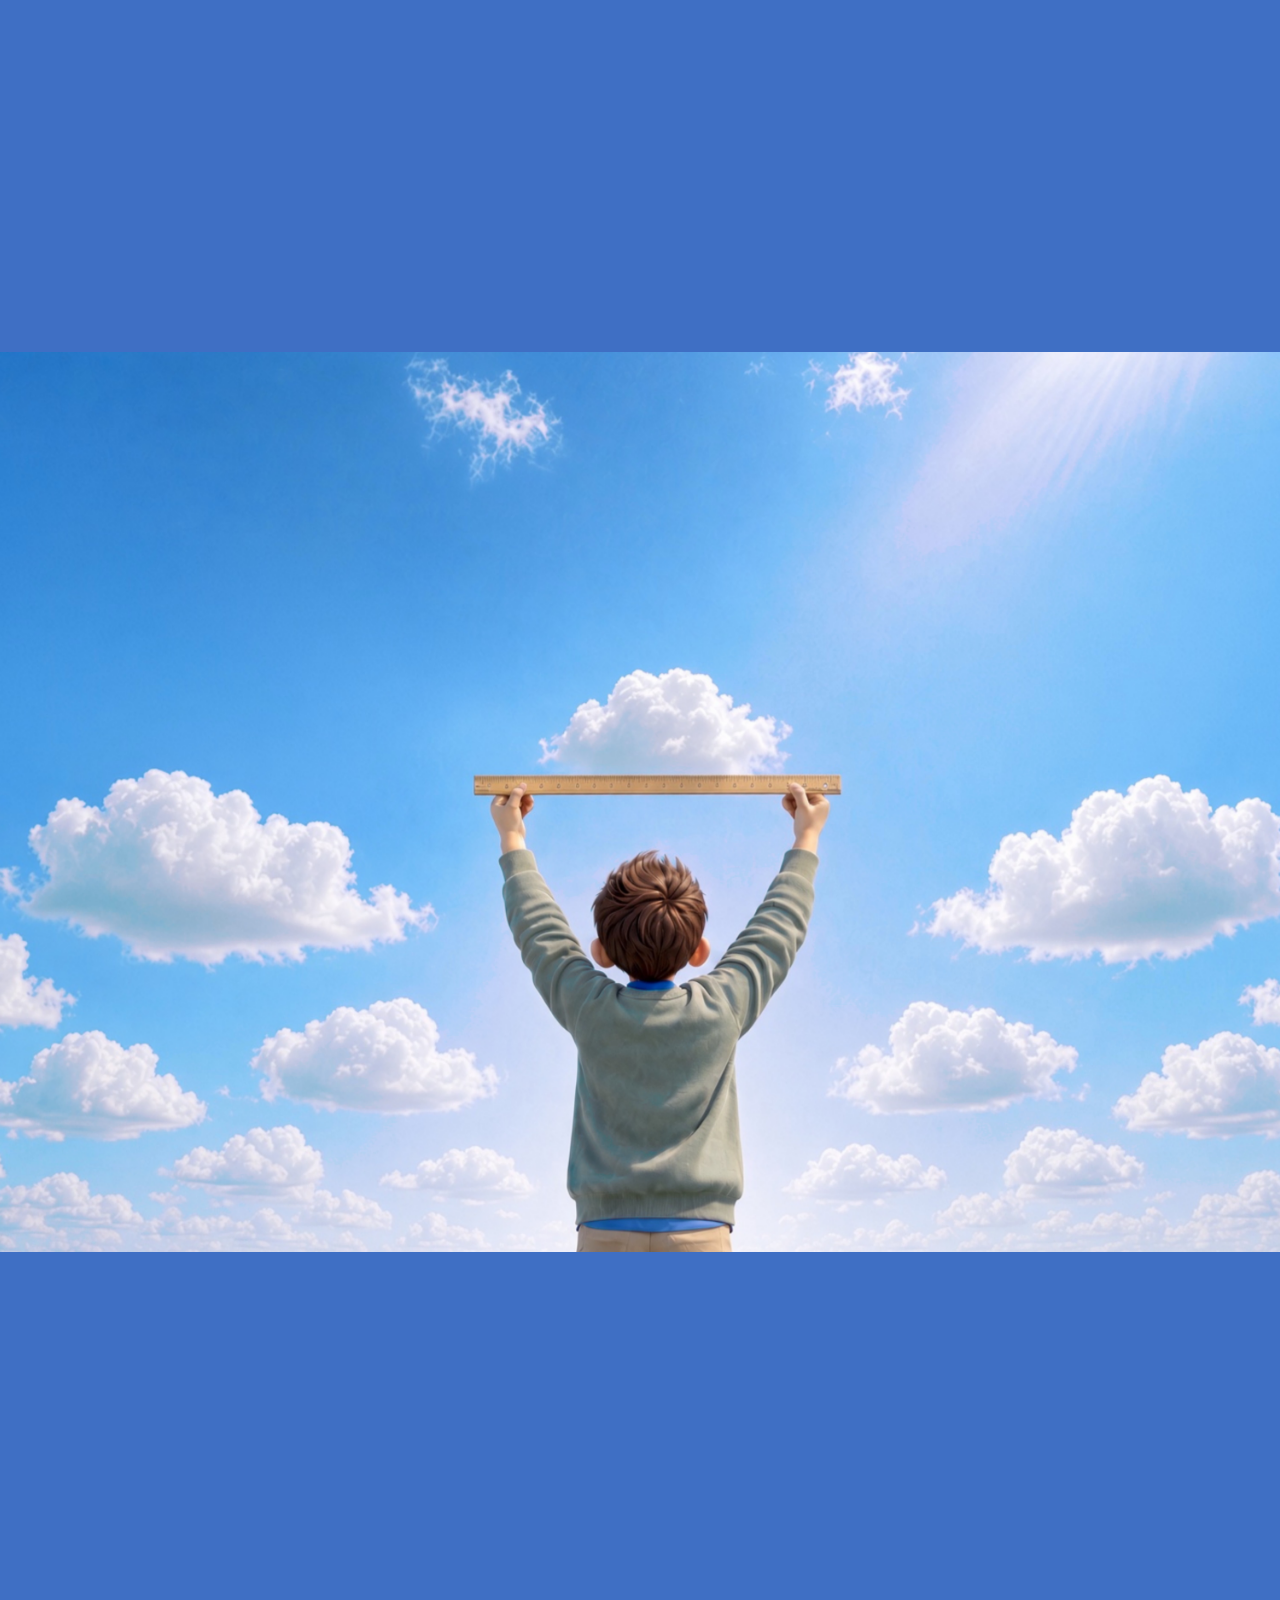
==== index.html @ 2e3a7934 "Update index.html, scrub.js, and styles.css." ====
<!DOCTYPE html>
<html lang="en">
  <head>
    <meta charset="UTF-8" />
    <meta name="viewport" content="width=device-width, initial-scale=1, viewport-fit=cover" />
    <title>Galami Labs</title>
    <link rel="icon" type="image/jpeg" href="/favicon.jpg" />
    <link rel="stylesheet" href="styles.css" />
    <script>
      document.documentElement.classList.add("is-video-loading");
      if (matchMedia("(max-aspect-ratio: 4/5)").matches) {
        document.documentElement.classList.add("is-phone");
      }
      if (/iPhone|iPod/.test(navigator.userAgent)) {
        document.documentElement.classList.add("is-iphone");
      }
    </script>
    <style>
      .home .start-still,
      .home .hero-video,
      .home .end-still {
        transform-origin: center center;
      }

      .home .next {
        width: 3.25rem;
        height: 3.25rem;
        bottom: calc(1.85rem + env(safe-area-inset-bottom));
        background: #fff;
        color: #141414;
        box-shadow: 0 8px 22px rgba(8, 28, 64, 0.18);
        transform: translateX(-50%);
        transition: opacity 0.25s ease, transform 0.28s cubic-bezier(0.22, 1, 0.36, 1);
      }

      @media (max-aspect-ratio: 4/5) {
        .home .next {
          bottom: calc(1.85rem + var(--chrome-bottom, env(safe-area-inset-bottom)));
        }
      }

      .home .next svg {
        position: relative;
        z-index: 2;
        width: 1.45rem;
        height: 1.45rem;
      }

      .home .next svg path {
        stroke-width: 1.8;
      }

      .home .next:hover,
      .home .next:focus-visible {
        transform: translateX(-50%) scale(1.12);
      }

      @media (prefers-reduced-motion: reduce) {
        .home .next {
          transition: none;
        }
      }
    </style>
  </head>
  <body>
    <div class="phone-load">
      <p class="phone-load-mark">Galami Labs</p>
      <div class="phone-load-track"><span class="phone-load-bar"></span></div>
    </div>
    <main class="scrub">
      <div class="pin home">
        <picture>
          <source media="(max-aspect-ratio: 4/5)" srcset="Mobile%20First%20Frame.jpg" />
          <img
            class="start-still"
            src="trial-first.jpg"
            alt="A boy holding a ruler up to the sky"
            fetchpriority="high"
            decoding="sync"
            draggable="false"
          />
        </picture>
        <video
          class="hero-video"
          muted
          playsinline
          webkit-playsinline
          preload="auto"
          disablepictureinpicture
          disableremoteplayback
          data-scrub="scrub-trial.mp4"
          data-phone-scrub="iphone-scrub.mp4"
        ></video>
        <picture>
          <source media="(max-aspect-ratio: 4/5)" srcset="Mobile%20Middle%20Frame%201.0.jpg" />
          <img
            class="end-still"
            src="Final Middle Frame.jpg"
            alt="A boy standing in a meadow, looking at the mountains"
            draggable="false"
            aria-hidden="true"
          />
        </picture>
        <h1 class="wordmark">Galami Labs</h1>
        <button type="button" class="next" aria-label="Scroll to next">
          <svg viewBox="0 0 24 24" aria-hidden="true">
            <path d="M12 5.5v10M7.5 11.5 12 16.5l4.5-5" fill="none" stroke="currentColor" stroke-width="1.8" stroke-linecap="round" stroke-linejoin="round" />
          </svg>
        </button>
        <div class="peaks" hidden>
          <picture>
            <source media="(max-aspect-ratio: 4/5)" srcset="Mobile%20Final%20Slideshow.jpg" />
            <img class="range" src="Long Mountain Range.jpg" alt="Rigi, Pilatus, and the Matterhorn" draggable="false" />
          </picture>
          <img class="peak-close" src="Mountain Peak 3.0.jpg" alt="The boy standing on a snowy summit, with another peak beyond" draggable="false" />
          <div class="range-notes">
            <article class="phase">
              <div class="phase-copy">
                <p class="phase-kicker">Phase 1</p>
                <h2 class="phase-title">Agentic AI</h2>
                <p class="phase-text">Learn to use agents on real workflows</p>
              </div>
            </article>
            <article class="phase">
              <div class="phase-copy">
                <p class="phase-kicker">Phase 2</p>
                <h2 class="phase-title">Build Software</h2>
                <p class="phase-text">Create software people can open and use</p>
              </div>
            </article>
            <article class="phase">
              <div class="phase-copy">
                <p class="phase-kicker">Phase 3</p>
                <h2 class="phase-title">Launch Consultancy</h2>
                <p class="phase-text">Put this to work on company projects</p>
              </div>
            </article>
            <article class="phase">
              <div class="contact-card">
                <div class="contact-intro">
                  <p class="contact-kicker">Thanks for the visit!</p>
                  <h2 class="contact-title">Join the Expedition</h2>
                  <form class="contact-email">
                    <label for="expedition-email">Email</label>
                    <div class="contact-email-row">
                      <span class="contact-email-field">
                        <input id="expedition-email" type="email" name="email" required autocomplete="email" placeholder="Your email" />
                      </span>
                      <button type="submit">
                        <span class="join-face">
                          <span class="join-label">Join</span>
                          <span class="join-spin" aria-hidden="true"></span>
                        </span>
                        <span class="join-done" aria-hidden="true">
                          <svg class="join-check" viewBox="0 0 24 24" aria-hidden="true">
                            <path d="M5 12.5 9.2 17 19 7" fill="none" stroke="currentColor" stroke-width="1.8" stroke-linecap="round" stroke-linejoin="round" />
                          </svg>
                          <span class="join-note"></span>
                        </span>
                      </button>
                    </div>
                    <p class="contact-status" hidden aria-live="polite"></p>
                  </form>
                </div>
              </div>
              <a class="next-peak" href="https://www.guillaumegruyters.com/" target="_blank" rel="noreferrer" aria-label="Want to explore more? guillaumegruyters.com">
                <span class="next-peak-label">
                  <span class="next-peak-copy">
                    <span class="next-peak-name">Want to explore more?</span>
                    <span class="next-peak-meta">click here</span>
                  </span>
                  <span class="next-peak-site">guillaumegruyters.com</span>
                </span>
                <span class="next-peak-line"></span>
              </a>
            </article>
          </div>
        </div>
        <div class="statement">
          <p class="statement-title">3 Peaks. 3 Phases.</p>
          <p class="statement-hint hint-hover">Hover over the mountains to explore the peaks</p>
          <p class="statement-hint hint-tap">Tap a mountain to explore the peaks</p>
        </div>
        <p class="name-adjust" hidden>
          <span>Drag the names.</span>
          <button type="button" class="name-adjust-reset">Reset</button>
          <span class="name-adjust-readout"></span>
        </p>
        <div class="summits" aria-hidden="true">
          <div class="summit-spot">
            <button type="button" class="summit" data-x="0.189" data-y="0.329" data-phone-x="0.163" data-phone-y="0.376" aria-label="Rigi, 1,798 meters"></button>
            <span class="summit-label"><span class="summit-name">Rigi</span><span class="summit-height">1,798 m</span></span>
            <span class="summit-line"></span>
          </div>
          <div class="summit-spot">
            <button type="button" class="summit summit-pilatus" data-x="0.480" data-y="0.273" data-phone-x="0.488" data-phone-y="0.348" aria-label="Pilatus, 2,128 meters"></button>
            <span class="summit-label"><span class="summit-name">Pilatus</span><span class="summit-height">2,128 m</span></span>
            <span class="summit-line"></span>
          </div>
          <div class="summit-spot">
            <button type="button" class="summit" data-x="0.815" data-y="0.222" data-phone-x="0.834" data-phone-y="0.326" aria-label="Matterhorn, 4,478 meters"></button>
            <span class="summit-label"><span class="summit-name">Matterhorn</span><span class="summit-height">4,478 m</span></span>
            <span class="summit-line"></span>
          </div>
        </div>
        <div class="peak-readout" hidden>
          <span class="peak-readout-live"></span>
          <div class="height-lock" aria-hidden="true">
            <span class="height-wheel"><span class="height-reel"></span></span>
            <span class="height-sep">,</span>
            <span class="height-wheel"><span class="height-reel"></span></span>
            <span class="height-wheel"><span class="height-reel"></span></span>
            <span class="height-wheel"><span class="height-reel"></span></span>
            <span class="height-sep"> m</span>
          </div>
          <p class="altitude-label" aria-hidden="true">(Altitude)</p>
        </div>
        <div class="flash" hidden></div>
        <button type="button" class="advance" hidden>Explore the Range</button>
        <button type="button" class="step step-prev" hidden aria-label="Previous mountain">
          <svg viewBox="0 0 24 24" aria-hidden="true">
            <path d="M18.5 12H8.5M12.5 7.5 7.5 12l5 4.5" fill="none" stroke="currentColor" stroke-width="1.8" stroke-linecap="round" stroke-linejoin="round" />
          </svg>
        </button>
        <button type="button" class="replay" hidden aria-label="Replay">
          <svg viewBox="0 0 24 24" aria-hidden="true">
            <path d="M3 12a9 9 0 1 0 9-9 9.75 9.75 0 0 0-6.74 2.74L3 8" fill="none" stroke="currentColor" stroke-width="1.8" stroke-linecap="round" stroke-linejoin="round" />
            <path d="M3 3v5h5" fill="none" stroke="currentColor" stroke-width="1.8" stroke-linecap="round" stroke-linejoin="round" />
          </svg>
        </button>
        <button type="button" class="peak-exit" hidden aria-label="Back to the mountains">
          <svg class="peak-exit-mark" viewBox="0 0 24 24" aria-hidden="true">
            <path d="M6 6l12 12M18 6L6 18" fill="none" stroke="currentColor" stroke-width="1.8" stroke-linecap="round" />
          </svg>
          <svg class="peak-more-mark" viewBox="0 0 24 24" aria-hidden="true">
            <path d="M4.5 7h15M4.5 12h15M4.5 17h15" fill="none" stroke="currentColor" stroke-width="1.8" stroke-linecap="round" />
          </svg>
        </button>
        <div class="more-fog" hidden>
          <nav class="more-links" aria-label="Contact">
            <a href="mailto:guillaume.gruyters@gmail.com">Email</a>
            <a href="https://www.linkedin.com/in/guillaume-gruyters/" target="_blank" rel="noreferrer">LinkedIn</a>
            <a href="https://www.guillaumegruyters.com/" target="_blank" rel="noreferrer">Personal website</a>
          </nav>
          <p class="more-sign">Galami Labs by Guillaume Gruyters.</p>
        </div>
        <nav class="peak-dots" hidden aria-label="Slideshow">
          <button type="button" aria-label="Agentic AI"></button>
          <button type="button" aria-label="Build Software"></button>
          <button type="button" aria-label="Launch Consultancy"></button>
          <button type="button" aria-label="Join the Expedition"></button>
        </nav>
        <button type="button" class="step step-next" hidden aria-label="Next mountain">
          <svg viewBox="0 0 24 24" aria-hidden="true">
            <path d="M5.5 12h10M11.5 7.5 16.5 12l-5 4.5" fill="none" stroke="currentColor" stroke-width="1.8" stroke-linecap="round" stroke-linejoin="round" />
          </svg>
        </button>
      </div>
    </main>
    <script src="summit-shapes.js"></script>
    <script src="scrub.js"></script>
    <script>
      const homePin = document.querySelector(".home");
      const homeLayers = homePin.querySelectorAll(".start-still, .hero-video, .end-still");
      const homeNext = document.querySelector(".next");
      const homeTrack = document.querySelector(".scrub");
      const openingBoy = 0.5159;
      const openingScale = 1 / (1 - 2 * Math.abs(openingBoy - 0.5));

      const phoneLayout = () => matchMedia("(max-aspect-ratio: 4/5)").matches;

      const placeOpening = () => {
        if (phoneLayout()) {
          homeLayers.forEach((layer) => {
            layer.style.transform = "";
          });
          return;
        }
        const max = Math.max(0, homeTrack.offsetHeight - window.innerHeight);
        const progress = max ? Math.min(1, Math.max(0, window.scrollY / max)) : 0;
        const hold = 1 - progress;
        const scale = 1 + (openingScale - 1) * hold;
        const shift = -(openingBoy - 0.5) * homePin.clientWidth * scale * hold;
        const transform = `translate3d(${shift}px, 0, 0) scale(${scale})`;
        homeLayers.forEach((layer) => {
          layer.style.transform = transform;
        });
        if (homeNext) homeNext.style.left = `${homePin.clientWidth / 2}px`;
      };

      const placeOpeningAfter = () => requestAnimationFrame(placeOpening);
      window.addEventListener("scroll", placeOpeningAfter, { passive: true });
      window.addEventListener("resize", placeOpeningAfter);
      window.addEventListener("load", placeOpeningAfter);
      const homeEnd = homePin.querySelector(".end-still");
      if (homeEnd) homeEnd.addEventListener("load", placeOpeningAfter);
      placeOpeningAfter();

      const emailForm = document.querySelector(".contact-email");
      if (emailForm) {
        const signupUrl = "https://xjyofufpgpbindobcchd.supabase.co/functions/v1/join-expedition";
        const signupKey = "sb_publishable_6xSDdeOqDHnWbmpThVLh0A_BdlEo-0v";
        emailForm.addEventListener("submit", async (event) => {
          event.preventDefault();
          if (emailForm.classList.contains("is-joined") || emailForm.classList.contains("is-sending")) return;
          const email = String(new FormData(emailForm).get("email") || "").trim();
          const status = emailForm.querySelector(".contact-status");
          const button = emailForm.querySelector("button");
          const note = emailForm.querySelector(".join-note");
          const done = emailForm.querySelector(".join-done");
          if (!email) return;
          emailForm.classList.remove("is-error");
          emailForm.classList.add("is-sending");
          emailForm.setAttribute("aria-busy", "true");
          if (button) button.disabled = true;
          try {
            const response = await fetch(signupUrl, {
              method: "POST",
              headers: {
                apikey: signupKey,
                "Content-Type": "application/json",
              },
              body: JSON.stringify({
                email,
                timezone: Intl.DateTimeFormat().resolvedOptions().timeZone,
                locale: navigator.language,
              }),
            });
            const payload = await response.json().catch(() => ({}));
            if (!response.ok) throw new Error("save");
            const message = payload.already ? "Already on the list." : "You're on the list.";
            if (note) note.textContent = message;
            if (done) done.setAttribute("aria-hidden", "false");
            if (status) {
              status.hidden = false;
              status.textContent = message;
            }
            emailForm.classList.remove("is-sending");
            emailForm.classList.add("is-joined");
          } catch {
            emailForm.classList.remove("is-sending");
            emailForm.classList.add("is-error");
            if (status) {
              status.hidden = false;
              status.textContent = "That didn't save. Try again.";
            }
            if (button) button.disabled = false;
            setTimeout(() => emailForm.classList.remove("is-error"), 460);
          } finally {
            emailForm.removeAttribute("aria-busy");
          }
        });
      }
    </script>
  </body>
</html>
---- styles.css ----
:root {
  --sky: #3f6fc4;
}

* {
  box-sizing: border-box;
}

html,
body {
  margin: 0;
  background: var(--sky);
  color-scheme: light;
  overscroll-behavior: none;
}

.safe-area-probe {
  position: fixed;
  top: 0;
  left: 0;
  width: 0;
  height: 0;
  visibility: hidden;
  pointer-events: none;
  padding:
    env(safe-area-inset-top, 0px)
    env(safe-area-inset-right, 0px)
    env(safe-area-inset-bottom, 0px)
    env(safe-area-inset-left, 0px);
}

.scrub {
  height: 250vh;
}

.pin {
  position: sticky;
  top: 0;
  height: 100dvh;
  width: 100%;
  overflow: hidden;
  background: var(--sky);
}

.pin img,
.pin video {
  position: absolute;
  inset: 0;
  display: block;
  width: 100%;
  height: 100%;
  object-fit: cover;
  object-position: center center;
  user-select: none;
  -webkit-user-drag: none;
  pointer-events: none;
}

.pin video {
  z-index: 2;
}

.start-still {
  z-index: 3;
}

html.is-video-loading .start-still {
  filter: blur(var(--load-blur, 18px));
  transform: scale(1.05);
  transition: filter 0.4s linear;
}

html.is-video-loading .pin.is-away .start-still {
  visibility: visible;
}

.phone-load {
  display: none;
}

.pin.is-away .start-still,
.pin.is-away img:not(.end-still):not(.peak):not(.range):not(.peak-close) {
  visibility: hidden;
}

.end-still {
  z-index: 4;
  opacity: 0;
  visibility: hidden;
  transition: opacity 0.45s ease;
}

.pin.is-end .end-still {
  opacity: 1;
  visibility: visible;
}

.statement {
  position: absolute;
  z-index: 5;
  top: 6.5vh;
  left: 0;
  right: 0;
  margin: 0;
  text-align: center;
  color: #fff;
  pointer-events: none;
  opacity: 0;
  visibility: hidden;
  transition: opacity 0.45s ease;
}

.pin.is-end:not(.is-peaks) .statement {
  opacity: 1;
  visibility: visible;
}

.statement-title,
.statement-hint {
  margin: 0;
  font-family: system-ui, sans-serif;
}

.statement-title {
  font-weight: 500;
  font-size: clamp(2.8rem, 6.6vw, 5.75rem);
  line-height: 0.95;
  letter-spacing: -0.045em;
}

.statement-hint {
  margin-top: 0.85rem;
  font-weight: 400;
  font-size: 0.95rem;
  line-height: 1.3;
  letter-spacing: 0.01em;
  color: rgba(255, 255, 255, 0.82);
  transition: opacity 0.2s ease;
}

.hint-tap {
  display: none;
}

.pin:has(.summit-pilatus:hover) .statement-hint,
.pin:has(.summit-pilatus:focus-visible) .statement-hint {
  opacity: 0;
}

.summits {
  position: absolute;
  inset: 0;
  z-index: 5;
  opacity: 0;
  visibility: hidden;
  pointer-events: none;
  transition: opacity 0.45s ease;
}

.pin.is-end:not(.is-peaks) .summits {
  opacity: 1;
  visibility: visible;
}

.summit {
  position: absolute;
  width: 18vw;
  min-width: 10rem;
  height: 34vh;
  margin: 0;
  padding: 0;
  border: 0;
  background: none;
  transform: translate(-50%, -0.6rem);
  pointer-events: auto;
  cursor: default;
}

.summit-line {
  position: absolute;
  left: 50%;
  top: 0.6rem;
  width: 1px;
  height: 0;
  background: rgba(255, 255, 255, 0.92);
  transform: translate(-50%, -100%);
  transition: height 0.35s ease;
}

.summit-label {
  position: absolute;
  left: 50%;
  top: 0.6rem;
  transform: translate(-50%, calc(-100% - 2.75rem));
  opacity: 0;
  text-align: center;
  white-space: nowrap;
  transition: opacity 0.3s ease;
}

.summit-name,
.summit-height {
  display: block;
  color: #fff;
  text-shadow: 0 1px 8px rgba(8, 28, 64, 0.4);
}

.summit-name {
  font: 500 0.95rem/1.15 system-ui, sans-serif;
}

.summit-height {
  margin-top: 0.15rem;
  font: 400 0.78rem/1 system-ui, sans-serif;
}

.summit-spot {
  position: absolute;
  width: 18vw;
  min-width: 10rem;
  height: 34vh;
  transform: translate(-50%, -0.6rem);
  pointer-events: none;
}

.summit-spot .summit {
  position: absolute;
  inset: 0;
  width: 100%;
  height: 100%;
  min-width: 0;
  transform: none;
  background: transparent;
}

.summit-spot .summit-line,
.summit-spot .summit-label {
  left: var(--apex-x, 50%);
  top: var(--apex-y, 0.6rem);
  pointer-events: none;
}

.summit-spot:hover .summit-line,
.summit-spot:focus-within .summit-line,
.summit:hover .summit-line,
.summit:focus-visible .summit-line {
  height: 2.45rem;
}

@media (min-aspect-ratio: 4/5) {
  .summit-spot:has(.summit-pilatus):hover .summit-line,
  .summit-spot:has(.summit-pilatus):focus-within .summit-line {
    height: var(--stick, 2.45rem);
  }

  .summit-spot:has(.summit-pilatus) .summit-label {
    transform: translate(-50%, calc(-100% - var(--stick, 2.45rem) - 0.3rem));
  }
}

.summit-spot:hover .summit-label,
.summit-spot:focus-within .summit-label,
.summit:hover .summit-label,
.summit:focus-visible .summit-label {
  opacity: 1;
}

.wordmark {
  position: absolute;
  z-index: 3;
  top: calc(14vh + 0.475 * clamp(4.2rem, 10.5vw, 9.5rem));
  left: 0;
  right: 0;
  margin: 0;
  color: #fff;
  text-align: center;
  font-family: system-ui, sans-serif;
  font-weight: 500;
  font-size: clamp(4.6rem, 11.4vw, 10.3rem);
  line-height: 0.95;
  white-space: nowrap;
  letter-spacing: -0.045em;
  text-shadow: none;
  pointer-events: none;
  transform: translateY(-50%);
  transition: opacity 0.25s ease;
}

.pin.is-away .wordmark,
.pin.is-end .wordmark {
  opacity: 0;
  visibility: hidden;
}

.next,
.advance {
  position: absolute;
  z-index: 3;
  left: 50%;
  bottom: calc(1.25rem + env(safe-area-inset-bottom));
  transform: translateX(-50%);
  display: inline-flex;
  align-items: center;
  gap: 0.35rem;
  margin: 0;
  padding: 0.7rem 1rem 0.7rem 1.15rem;
  border: 0;
  border-radius: 999px;
  background: #fff;
  color: #141414;
  font: 500 0.95rem/1 system-ui, sans-serif;
  letter-spacing: 0.01em;
  white-space: nowrap;
  cursor: pointer;
  transition: opacity 0.25s ease;
}

.next {
  width: 4.75rem;
  height: 4.75rem;
  padding: 0;
  justify-content: center;
  background: #fff;
  color: #141414;
}

.next svg {
  position: relative;
  z-index: 2;
  width: 2.15rem;
  height: 2.15rem;
  animation: bob 1.4s ease-in-out infinite;
}

.advance {
  bottom: calc(2.65rem + env(safe-area-inset-bottom));
  padding: 0.9rem 1.45rem;
  background: #fff;
  color: #141414;
  font-size: 1.12rem;
  transition: opacity 0.25s ease, transform 0.28s cubic-bezier(0.22, 1, 0.36, 1);
}

.advance:hover,
.advance:focus-visible {
  transform: translateX(-50%) scale(1.08);
}

.pin.is-away .next,
.pin.is-end .next {
  opacity: 0;
  pointer-events: none;
}

.pin.is-peaks {
  position: fixed;
  inset: 0;
  z-index: 5;
  touch-action: none;
}

@property --peak {
  syntax: "<number>";
  inherits: true;
  initial-value: 0;
}

.peaks {
  --peak: 0;
  --peak-shift: 0;
  --frame: max(100cqi, calc(100cqb * 16 / 9));
  position: absolute;
  inset: 0;
  z-index: 6;
  overflow: hidden;
  visibility: hidden;
  container-type: size;
}

.pin.is-peaks .peaks {
  visibility: visible;
}

.screen-bleed {
  display: none;
}

.pin .peaks .range,
.pin .peaks .peak-close,
.pin .peaks .range-notes {
  position: absolute;
  inset: auto;
  top: 50%;
  left: 0;
  height: calc(var(--frame) * 9 / 16);
  transform: translate3d(calc((100cqi - var(--frame)) / 2 - var(--peak) * var(--frame)), -50%, 0);
  backface-visibility: hidden;
  will-change: transform;
}

.pin .peaks .peak-close {
  transform: translate3d(calc((100cqi - var(--frame)) / 2 - (var(--peak) + var(--peak-shift)) * var(--frame)), -50%, 0);
}

.pin .peaks .range {
  width: calc(var(--frame) * 3);
  max-width: none;
  object-fit: fill;
}

.pin .peaks .peak-close {
  left: calc(var(--frame) * 3);
  width: var(--frame);
  object-fit: cover;
}

.pin .peaks .range-notes {
  width: calc(var(--frame) * 4);
}

.range-notes {
  pointer-events: none;
  z-index: 1;
}

.phase {
  position: absolute;
  top: 0;
  height: 100%;
  width: calc(100% / 4);
}

.phase:nth-child(2) {
  left: calc(100% / 4);
}

.phase:nth-child(3) {
  left: calc(200% / 4);
}

.phase:nth-child(4) {
  left: calc(300% / 4);
}

.contact-card {
  position: absolute;
  top: 25.5%;
  left: calc((var(--frame) - 100cqi) / 2 + 12cqi);
  height: auto;
  display: flex;
  flex-direction: column;
  justify-content: flex-start;
  width: max-content;
  color: #fff;
  text-align: left;
  pointer-events: none;
  text-shadow: 0 1px 10px rgba(8, 28, 64, 0.28);
}

.next-peak {
  position: absolute;
  z-index: 2;
  left: 26.05%;
  top: 81.31%;
  width: 1.4rem;
  height: 1.4rem;
  color: #fff;
  text-decoration: none;
  text-shadow: 0 1px 8px rgba(8, 28, 64, 0.45);
  transform: translate(-50%, -50%);
  pointer-events: auto;
}

.next-peak-line {
  position: absolute;
  left: 50%;
  bottom: 50%;
  width: 1px;
  height: 3.15rem;
  background: rgba(255, 255, 255, 0.92);
  transform: translateX(-50%);
}

.next-peak-label {
  position: absolute;
  left: 50%;
  bottom: calc(50% + 3.7rem);
  display: grid;
  justify-items: center;
  align-items: center;
  transform: translateX(-50%);
  text-align: center;
  white-space: nowrap;
}

.next-peak-copy,
.next-peak-site {
  grid-area: 1 / 1;
}

.next-peak-name {
  display: block;
  font: 500 0.95rem/1.15 system-ui, sans-serif;
}

.next-peak-meta {
  display: block;
  margin-top: 0.28rem;
  font: 400 0.78rem/1 system-ui, sans-serif;
  color: rgba(255, 255, 255, 0.9);
}

.next-peak-copy {
  transition: opacity 0.2s ease;
}

.next-peak-site {
  padding: 0.62rem 0.95rem;
  border: 1px solid rgba(255, 255, 255, 0.72);
  border-radius: 999px;
  background: rgba(255, 255, 255, 0.12);
  color: #fff;
  font: 400 0.95rem/1 system-ui, sans-serif;
  text-shadow: none;
  opacity: 0;
  transition: opacity 0.2s ease, transform 0.28s cubic-bezier(0.22, 1, 0.36, 1);
}

.next-peak:hover .next-peak-copy,
.next-peak:focus-visible .next-peak-copy {
  opacity: 0;
}

.next-peak:hover .next-peak-site,
.next-peak:focus-visible .next-peak-site {
  opacity: 1;
  transform: translateY(-0.42rem);
}

.contact-intro {
  display: flex;
  flex-direction: column;
  align-items: stretch;
  width: max-content;
}

.contact-close {
  margin-top: 3.68rem;
}

.contact-kicker,
.contact-title,
.contact-email,
.contact-more,
.contact-sign,
.contact-touch {
  margin: 0;
  font-family: system-ui, sans-serif;
}

.contact-kicker {
  font-weight: 500;
  font-size: 0.95rem;
  letter-spacing: 0.01em;
  color: rgba(255, 255, 255, 0.9);
}

.contact-title {
  margin-top: 1.15rem;
  font-weight: 500;
  font-size: clamp(2.2rem, 4.6vw, 3.6rem);
  line-height: 0.95;
  letter-spacing: -0.04em;
  white-space: nowrap;
}

.contact-email {
  width: 100%;
  margin-top: 2.15rem;
  pointer-events: auto;
}

.contact-email label {
  position: absolute;
  width: 1px;
  height: 1px;
  overflow: hidden;
  clip: rect(0 0 0 0);
}

.contact-email-row {
  display: flex;
  gap: 0.5rem;
  width: 100%;
  transition: gap 0.6s cubic-bezier(0.22, 1, 0.36, 1);
}

@property --turn {
  syntax: "<angle>";
  initial-value: 0deg;
  inherits: false;
}

.contact-email-field {
  position: relative;
  flex: 1 1 16rem;
  width: auto;
  min-width: 0;
  max-width: 36rem;
  border-radius: 999px;
  background: rgba(255, 255, 255, 0.12);
  transition:
    flex-basis 0.62s cubic-bezier(0.22, 1, 0.36, 1),
    max-width 0.62s cubic-bezier(0.22, 1, 0.36, 1),
    max-height 0.62s cubic-bezier(0.22, 1, 0.36, 1),
    opacity 0.4s ease;
}

.contact-email-field::before {
  content: "";
  position: absolute;
  z-index: 1;
  inset: 0;
  border-radius: inherit;
  padding: 1.5px;
  background: conic-gradient(from var(--turn), rgba(255, 255, 255, 0.28), #fff 8%, rgba(255, 255, 255, 0.28) 20%);
  pointer-events: none;
  animation: email-sweep 3.8s linear infinite;
  -webkit-mask:
    linear-gradient(#fff 0 0) content-box,
    linear-gradient(#fff 0 0);
  -webkit-mask-composite: xor;
  mask:
    linear-gradient(#fff 0 0) content-box,
    linear-gradient(#fff 0 0);
  mask-composite: exclude;
}

@keyframes email-sweep {
  to {
    --turn: 360deg;
  }
}

.contact-email input {
  width: 100%;
  padding: 0.72rem 0.85rem;
  border: 0;
  border-radius: 999px;
  background: transparent;
  color: #fff;
  font: 400 0.95rem/1 system-ui, sans-serif;
  text-shadow: none;
}

.contact-email input::placeholder {
  color: rgba(255, 255, 255, 0.62);
}

.contact-email button {
  position: relative;
  display: grid;
  flex: 0 0 auto;
  place-items: center;
  min-width: 4.7rem;
  padding: 0.72rem 1.05rem;
  overflow: hidden;
  border: 0;
  border-radius: 999px;
  background: #fff;
  color: #141414;
  font: 500 0.95rem/1 system-ui, sans-serif;
  text-shadow: none;
  cursor: pointer;
  transition:
    transform 0.28s cubic-bezier(0.22, 1, 0.36, 1),
    flex-grow 0.62s cubic-bezier(0.22, 1, 0.36, 1),
    box-shadow 0.62s ease;
}

.join-face,
.join-done {
  display: flex;
  align-items: center;
  justify-content: center;
  gap: 0.42rem;
  transition: opacity 0.35s ease, transform 0.45s cubic-bezier(0.22, 1, 0.36, 1);
}

.join-face {
  position: relative;
  display: grid;
  place-items: center;
}

.join-label,
.join-spin {
  grid-area: 1 / 1;
}

.join-label {
  transition: opacity 0.2s ease;
}

.join-spin {
  width: 0.95rem;
  height: 0.95rem;
  border: 1.5px solid transparent;
  border-top-color: #141414;
  border-right-color: rgba(20, 20, 20, 0.28);
  border-radius: 50%;
  opacity: 0;
}

.join-done {
  position: absolute;
  inset: 0;
  opacity: 0;
  transform: translateY(0.35rem);
  white-space: nowrap;
}

.join-check {
  width: 1.05rem;
  height: 1.05rem;
  flex: none;
}

.join-check path {
  stroke-dasharray: 28;
  stroke-dashoffset: 28;
}

.contact-email button:hover:not(:disabled),
.contact-email button:focus-visible:not(:disabled) {
  transform: translateY(-0.38rem) scale(1.05);
}

.contact-email button:disabled {
  cursor: progress;
  transform: none;
}

.contact-email.is-sending .join-label {
  opacity: 0;
}

.contact-email.is-sending .join-spin {
  opacity: 1;
  animation: join-spin 0.7s linear infinite;
}

.contact-email.is-joined .contact-email-row {
  gap: 0;
}

.contact-email.is-joined .contact-email-field {
  flex-basis: 0;
  max-width: 0;
  min-width: 0;
  min-height: 0;
  opacity: 0;
  overflow: hidden;
  pointer-events: none;
}

.contact-email.is-joined button {
  flex-grow: 1;
  animation: join-settle 0.7s cubic-bezier(0.22, 1, 0.36, 1);
}

.contact-email.is-joined .join-face {
  opacity: 0;
  transform: translateY(-0.28rem);
}

.contact-email.is-joined .join-done {
  opacity: 1;
  transform: none;
  transition-delay: 0.16s;
}

.contact-email.is-joined .join-check path {
  animation: join-draw 0.45s 0.28s ease forwards;
}

.contact-email.is-joined .contact-status {
  position: absolute;
  width: 1px;
  height: 1px;
  overflow: hidden;
  clip: rect(0 0 0 0);
}

.contact-email.is-error .contact-email-row {
  animation: join-shake 0.42s ease;
}

@keyframes join-spin {
  to {
    transform: rotate(360deg);
  }
}

@keyframes join-draw {
  to {
    stroke-dashoffset: 0;
  }
}

@keyframes join-settle {
  40% {
    box-shadow: 0 0 0 7px rgba(255, 255, 255, 0.16);
  }
}

@keyframes join-shake {
  20% { transform: translateX(-0.28rem); }
  40% { transform: translateX(0.28rem); }
  60% { transform: translateX(-0.14rem); }
  80% { transform: translateX(0.14rem); }
}

.contact-more {
  margin-top: 2.35rem;
  font-weight: 500;
  font-size: 1.05rem;
  color: rgba(255, 255, 255, 0.92);
}

.contact-site {
  display: block;
  width: 100%;
  margin-top: 1.15rem;
  padding: 0.85rem 1rem;
  border-radius: 999px;
  background: #fff;
  color: #141414;
  font: 500 1rem/1 system-ui, sans-serif;
  text-align: center;
  text-decoration: none;
  text-shadow: none;
  transition: transform 0.28s cubic-bezier(0.22, 1, 0.36, 1);
}

.contact-site:hover,
.contact-site:focus-visible {
  transform: scale(1.04);
}

.contact-sign {
  font-weight: 500;
  font-size: 0.98rem;
}

.contact-touch {
  display: flex;
  gap: 0.45rem;
  margin-top: 0.45rem;
  font-weight: 500;
  font-size: 1rem;
  pointer-events: auto;
}

.contact-touch a {
  color: #fff;
  text-decoration: underline;
  text-decoration-thickness: 1.5px;
  text-underline-offset: 0.22rem;
}

.contact-touch a:hover,
.contact-touch a:focus-visible {
  text-decoration-thickness: 2px;
}

.contact-status {
  margin: 0.7rem 0 0;
  font: 400 0.85rem/1.3 system-ui, sans-serif;
  color: rgba(255, 255, 255, 0.82);
}

.phase:nth-child(1) {
  --peak-frac: 0.665;
}

.phase:nth-child(2) {
  --peak-frac: 0.416;
}

.phase:nth-child(3) {
  --peak-frac: 0.335;
}

.phase-copy {
  position: absolute;
  top: calc(var(--peak-frac) * 50% + 25% - 25cqb);
  left: 8%;
  right: 8%;
  margin: 0;
  color: #fff;
  text-align: center;
  text-shadow: 0 1px 10px rgba(8, 28, 64, 0.35);
  transform: translateY(-50%);
}

.phase-kicker,
.phase-title,
.phase-text {
  margin: 0;
  font-family: system-ui, sans-serif;
}

.phase-kicker {
  font-weight: 500;
  font-size: clamp(1.05rem, 2vw, 1.5rem);
  letter-spacing: 0.04em;
  color: rgba(255, 255, 255, 0.82);
}

.phase-title {
  margin-top: 0.45rem;
  font-weight: 500;
  font-size: clamp(3.4rem, 7.2vw, 6rem);
  line-height: 0.95;
  letter-spacing: -0.045em;
}

.phase-text {
  margin-top: 0.85rem;
  font-weight: 400;
  font-size: clamp(1.2rem, 2.1vw, 1.6rem);
  line-height: 1.35;
  color: rgba(255, 255, 255, 0.9);
}

.peak-readout {
  position: absolute;
  z-index: 7;
  top: calc(1.05rem + var(--chrome-top, env(safe-area-inset-top, 0px)));
  left: calc(1.05rem + (2.75rem - 1.45rem) / 2 + 1.45rem * 6 / 24 + env(safe-area-inset-left));
  display: flex;
  align-items: center;
  height: 2.75rem;
  color: #fff;
  text-align: left;
  cursor: default;
  text-shadow: 0 1px 12px rgba(8, 28, 64, 0.55);
}

.peak-readout::before {
  content: "";
  position: absolute;
  inset: -0.85rem -1.5rem -1.7rem -0.85rem;
}

.altitude-label {
  position: absolute;
  top: calc(50% + 0.62rem);
  left: 0;
  margin: 0;
  font: 500 1.05rem/1 system-ui, sans-serif;
  letter-spacing: 0.01em;
  white-space: nowrap;
  opacity: 0;
  transform: translateY(-0.15rem);
  transition: opacity 0.2s ease, transform 0.2s ease;
}

.peak-readout:hover .altitude-label,
.peak-readout:focus-within .altitude-label {
  opacity: 1;
  transform: none;
}

.peak-readout-live {
  position: absolute;
  width: 1px;
  height: 1px;
  overflow: hidden;
  clip: rect(0 0 0 0);
}

.peak-readout .height-lock {
  font: 500 1.05rem/1 system-ui, sans-serif;
}

.height-read {
  position: absolute;
  width: 1px;
  height: 1px;
  overflow: hidden;
  clip: rect(0 0 0 0);
}

.height-lock {
  display: inline-flex;
  align-items: flex-start;
  height: 1em;
  overflow: hidden;
  font-variant-numeric: tabular-nums;
}

.height-wheel {
  height: 1em;
  overflow: hidden;
}

.height-reel {
  display: flex;
  flex-direction: column;
}

.height-reel span,
.height-sep {
  display: block;
  height: 1em;
  line-height: 1em;
}

.advance,
.step {
  z-index: 7;
}

.flash {
  position: absolute;
  inset: 0;
  z-index: 8;
  background: #fff;
  opacity: 0;
  pointer-events: none;
}

.flash.is-on {
  animation: flash 0.18s ease-out forwards;
}

@keyframes flash {
  0% { opacity: 0; }
  35% { opacity: 0.32; }
  100% { opacity: 0; }
}

.step {
  position: absolute;
  top: 50%;
  display: grid;
  place-items: center;
  width: 3.1rem;
  height: 3.1rem;
  padding: 0;
  border: 0;
  border-radius: 999px;
  background: #fff;
  color: #141414;
  box-shadow: 0 8px 22px rgba(8, 28, 64, 0.18);
  cursor: pointer;
  transform: translateY(-50%);
  transition: transform 0.28s cubic-bezier(0.22, 1, 0.36, 1);
}

.step:hover,
.step:focus-visible {
  transform: translateY(-50%) scale(1.08);
}

.peak-exit,
.replay {
  position: absolute;
  z-index: 9;
  top: calc(1.05rem + var(--chrome-top, env(safe-area-inset-top, 0px)));
  right: calc(1.05rem + env(safe-area-inset-right, 0px));
  display: grid;
  place-items: center;
  width: 2.75rem;
  height: 2.75rem;
  padding: 0;
  border: 0;
  border-radius: 0;
  background: none;
  color: #fff;
  cursor: pointer;
  transition: transform 0.28s cubic-bezier(0.22, 1, 0.36, 1);
}

.peak-exit:hover,
.peak-exit:focus-visible,
.replay:hover,
.replay:focus-visible {
  transform: scale(1.12);
}

.peak-exit svg,
.replay svg {
  width: 1.45rem;
  height: 1.45rem;
}

.replay {
  filter: drop-shadow(0 1px 5px rgba(8, 28, 64, 0.55));
}

@keyframes replay-hint {
  0%,
  100% { transform: scale(1); }
  40% { transform: scale(1.34); }
}

.replay.is-hint {
  background: rgba(255, 255, 255, 0.22);
  border-radius: 999px;
  animation: replay-hint 0.72s cubic-bezier(0.22, 1, 0.36, 1) 3;
  filter: drop-shadow(0 0 10px rgba(255, 255, 255, 0.95)) drop-shadow(0 1px 5px rgba(8, 28, 64, 0.55));
}

.peak-exit .peak-more-mark {
  display: none;
}

.peak-exit.is-more .peak-exit-mark {
  display: none;
}

.peak-exit.is-more .peak-more-mark {
  display: block;
}

.peak-exit.is-more.is-open .peak-exit-mark {
  display: block;
}

.peak-exit.is-more.is-open .peak-more-mark {
  display: none;
}

.more-fog {
  position: absolute;
  inset: 0;
  z-index: 8;
  display: grid;
  place-items: center;
  background: rgba(18, 32, 58, 0.42);
  color: #fff;
  backdrop-filter: blur(18px) saturate(1.15);
  -webkit-backdrop-filter: blur(18px) saturate(1.15);
  animation: more-fog-in 0.28s ease;
}

.more-fog[hidden] {
  display: none;
}

@keyframes more-fog-in {
  from { opacity: 0; }
  to { opacity: 1; }
}

.more-links {
  display: flex;
  flex-direction: column;
  align-items: center;
  gap: 1.6rem;
}

.more-links a {
  color: inherit;
  text-decoration: none;
  font: 500 clamp(2.6rem, 6.6vw, 4.6rem)/0.95 system-ui, sans-serif;
  letter-spacing: -0.045em;
  text-shadow: 0 1px 16px rgba(8, 28, 64, 0.28);
}

.more-links a:hover,
.more-links a:focus-visible {
  text-decoration: underline;
  text-decoration-thickness: 2px;
  text-underline-offset: 0.16em;
}

.more-sign {
  position: absolute;
  left: 1.25rem;
  right: 1.25rem;
  bottom: calc(1.7rem + var(--chrome-bottom, env(safe-area-inset-bottom, 0px)));
  margin: 0;
  text-align: center;
  font: 500 0.98rem/1.35 system-ui, sans-serif;
  letter-spacing: 0.01em;
  text-shadow: 0 1px 10px rgba(8, 28, 64, 0.28);
}

.advance[hidden],
.step[hidden],
.peak-dots[hidden],
.replay[hidden],
.peak-exit[hidden],
.peak-readout[hidden],
.peaks[hidden] {
  display: none;
}

.step svg {
  position: relative;
  z-index: 2;
  width: 1.25rem;
  height: 1.25rem;
}

.step-prev {
  left: calc(1.25rem + env(safe-area-inset-left));
}

.step-next {
  right: calc(1.25rem + env(safe-area-inset-right));
}

.step-prev svg {
  animation: nudge-left 1.4s ease-in-out infinite;
}

.step-next svg {
  animation: nudge-right 1.4s ease-in-out infinite;
}

.peak-dots {
  position: absolute;
  z-index: 7;
  left: 50%;
  bottom: calc(1.35rem + var(--chrome-bottom, env(safe-area-inset-bottom)));
  display: flex;
  align-items: center;
  gap: 0.35rem;
  margin: 0;
  padding: 0;
  transform: translateX(-50%);
}

.peak-dots button {
  display: grid;
  place-items: center;
  width: 1.65rem;
  height: 1.65rem;
  margin: 0;
  padding: 0;
  border: 0;
  border-radius: 50%;
  background: none;
  cursor: pointer;
}

.peak-dots button::before {
  content: "";
  width: 0.48rem;
  height: 0.48rem;
  border-radius: 50%;
  background: rgba(255, 255, 255, 0.28);
  box-shadow: inset 0 0 0 1px rgba(255, 255, 255, 0.8);
  backdrop-filter: blur(10px) saturate(1.15);
  -webkit-backdrop-filter: blur(10px) saturate(1.15);
  transition: transform 0.28s cubic-bezier(0.22, 1, 0.36, 1), background 0.28s ease;
}

.peak-dots button.is-on::before {
  background: #fff;
  box-shadow: none;
  transform: scale(1.45);
}

.peak-dots button:hover::before,
.peak-dots button:focus-visible::before {
  transform: scale(1.45);
}

@keyframes nudge-left {
  50% { transform: translateX(-3px); }
}

@keyframes nudge-right {
  50% { transform: translateX(3px); }
}

@keyframes bob {
  50% {
    transform: translateY(3px);
  }
}

@media (max-aspect-ratio: 4/5) {
  html {
    overflow-y: scroll;
    overscroll-behavior: none;
  }

  body {
    overscroll-behavior: none;
  }

  .hint-hover {
    display: none;
  }

  .hint-tap {
    display: block;
  }

  .pin {
    --band-top: 0px;
    --band-bottom: 24px;
    --chrome-top: env(safe-area-inset-top, 0px);
    --chrome-bottom: calc(var(--band-bottom) + env(safe-area-inset-bottom, 0px));
    position: sticky;
    z-index: 1;
    top: 0;
    width: 100%;
    height: 100vh;
    height: 100lvh;
    background: transparent;
    overflow: hidden;
  }

  .screen-bleed {
    display: none;
  }

  .pin.is-peaks {
    position: sticky;
    inset: auto;
  }

  .peaks[hidden] {
    display: block;
  }

  .peaks {
    opacity: 0;
    transition: opacity 0.36s ease, visibility 0s linear 0.36s;
  }

  .pin.is-peaks .peaks {
    opacity: 1;
    transition: opacity 0.36s ease, visibility 0s linear 0s;
  }

  .pin .start-still,
  .pin .hero-video,
  .pin .end-still {
    inset: 0;
    width: 100%;
    height: 100%;
    object-fit: cover;
    object-position: center center;
    transform: none;
    transform-origin: center center;
  }

  .wordmark {
    top: max(21svh, calc(var(--chrome-top, env(safe-area-inset-top, 0px)) + 0.85rem));
    left: 0;
    right: 0;
    padding: 0;
    text-align: center;
    font-size: 14vw;
    line-height: 0.95;
    letter-spacing: -0.045em;
    transform: none;
  }

  .statement {
    top: max(4.6svh, calc(var(--chrome-top, env(safe-area-inset-top, 0px)) + 0.85rem));
    padding: 0 1.25rem;
    text-align: center;
  }

  .advance {
    bottom: calc(1.7rem + var(--chrome-bottom, env(safe-area-inset-bottom)));
  }

  .statement-title {
    font-size: 9vw;
    white-space: nowrap;
    text-align: center;
  }

  .statement-hint {
    margin-top: 0.55rem;
    font-size: 0.92rem;
    text-align: center;
  }

  .pin:has(.summit-pilatus:hover) .statement-hint,
  .pin:has(.summit-pilatus:focus) .statement-hint,
  .pin:has(.summit-pilatus:focus-visible) .statement-hint {
    opacity: 1;
  }

  .summit,
  .summit-spot {
    width: 30vw;
    min-width: 0;
    height: 26vh;
    cursor: pointer;
    touch-action: manipulation;
    -webkit-tap-highlight-color: transparent;
  }

  .summit-spot {
    transform: translate(-50%, -0.6rem);
  }

  .summit-spot .summit {
    cursor: pointer;
    -webkit-tap-highlight-color: transparent;
    -webkit-appearance: none;
    appearance: none;
    outline: none;
    box-shadow: none;
    background: transparent;
  }

  .summit-spot .summit:focus,
  .summit-spot .summit:focus-visible,
  .summit-spot .summit:active {
    outline: none;
    background: transparent;
    box-shadow: none;
  }

  .summit-spot:hover .summit-line,
  .summit-spot:focus-within .summit-line,
  .summit:hover .summit-line,
  .summit:focus-visible .summit-line {
    height: 0;
  }

  .summit-spot:hover .summit-label,
  .summit-spot:focus-within .summit-label,
  .summit:hover .summit-label,
  .summit:focus-visible .summit-label {
    opacity: 0;
  }

  .pin.is-end:not(.is-peaks) .summit-spot.is-shown .summit-line {
    height: 2.05rem;
    box-shadow: 0 0 6px rgba(8, 22, 48, 0.7);
  }

  .summit-spot:last-child .summit-line {
    transform: translate(calc(-50% + 0.75rem), -100%);
  }

  .pin.is-end:not(.is-peaks) .summit-spot.is-shown .summit-label {
    opacity: 1;
  }

  .summit-name,
  .summit-height {
    color: #1a3358;
    text-shadow: none;
  }

  .summit-label {
    padding: 0.22rem 0.48rem 0.28rem;
    border-radius: 0.55rem;
    background: rgba(255, 255, 255, 0.58);
    -webkit-backdrop-filter: blur(16px) saturate(1.35);
    backdrop-filter: blur(16px) saturate(1.35);
  }

  .summit-spot .summit-label {
    left: var(--apex-x, 50%);
    text-align: center;
    transform: translate(calc(-50% + var(--name-x, 0px)), calc(-100% - 2.2rem + var(--name-y, 0px)));
  }

  .summit-spot .summit-label.is-adjustable {
    z-index: 2;
    pointer-events: auto;
    cursor: grab;
    touch-action: none;
    outline: 1px dashed rgba(255, 255, 255, 0.8);
    outline-offset: 0.4rem;
  }

  .peaks {
    --peak-shift: 0.11;
  }

  .pin .peaks .range {
    width: calc(var(--frame) * 4);
    transform: translate3d(calc((100cqi - var(--frame)) / 2 - (var(--peak) + max(0, var(--peak) - 2) * var(--peak-shift)) * var(--frame)), -50%, 0);
  }

  .pin .peaks .peak-close {
    display: none;
  }

  .phase-copy {
    left: 50%;
    right: auto;
    width: min(22rem, calc(100cqi - 2.4rem));
    transform: translate(-50%, -50%);
    text-align: center;
    container-type: inline-size;
  }

  .phase-kicker {
    font-size: 1.05rem;
  }

  .phase-title {
    font-size: clamp(1.95rem, 9vw, 2.65rem);
    white-space: nowrap;
  }

  .phase-text {
    font-size: min(1.24rem, 5.65cqi);
    line-height: 1.25;
    letter-spacing: -0.015em;
    white-space: nowrap;
  }

  .next-peak {
    display: none;
  }

  .contact-card {
    z-index: 2;
    top: 13%;
    left: calc(50% - 50vw + 1.55rem + env(safe-area-inset-left, 0px));
    width: min(12.25rem, 50vw);
    height: auto;
    justify-content: flex-start;
  }

  .contact-email-field {
    flex: none;
    width: 100%;
    max-width: none;
    max-height: 3.4rem;
  }

  .contact-email.is-joined .contact-email-field {
    flex-basis: auto;
    max-width: none;
    width: 100%;
    max-height: 0;
    min-height: 0;
  }

  .contact-title {
    margin-top: 0.5rem;
    font-size: clamp(1.5rem, 6.2vw, 1.9rem);
    white-space: normal;
  }

  .contact-kicker {
    font-size: 0.82rem;
  }

  .contact-email {
    margin-top: 0.95rem;
  }

  .contact-email input {
    font-size: 16px;
  }

  .contact-email-row {
    flex-direction: column;
  }

  .contact-email button {
    width: 100%;
  }

  .contact-close {
    margin-top: 1.25rem;
  }

  .contact-sign,
  .contact-touch {
    font-size: 0.92rem;
  }

  html.is-iphone .replay {
    display: none;
  }

  .step {
    width: 2.45rem;
    height: 2.45rem;
  }

  .step svg {
    width: 1.1rem;
    height: 1.1rem;
  }

  .advance {
    max-width: calc(100vw - 2rem);
    font-size: 1rem;
  }

  .name-adjust {
    position: fixed;
    z-index: 20;
    bottom: calc(0.85rem + env(safe-area-inset-bottom, 0px));
    left: 0.8rem;
    right: 0.8rem;
    display: flex;
    align-items: center;
    gap: 0.7rem;
    margin: 0;
    color: #fff;
    font: 400 0.82rem/1.35 system-ui, sans-serif;
    text-shadow: 0 1px 8px rgba(8, 28, 64, 0.45);
  }

  .name-adjust[hidden] {
    display: none;
  }

  .name-adjust button {
    border: 0;
    background: none;
    color: inherit;
    font: inherit;
    text-decoration: underline;
    text-underline-offset: 0.16em;
    cursor: pointer;
  }

  .name-adjust-readout {
    margin-left: auto;
    font: 400 0.72rem/1.35 ui-monospace, monospace;
    white-space: pre-line;
    text-align: right;
  }
}

@media (prefers-reduced-motion: reduce) {
  .scrub {
    height: 100dvh;
  }

  .pin video {
    display: none;
  }

  .end-still,
  .wordmark,
  .next,
  .next svg,
  .advance,
  .advance svg,
  .flash,
  .flash.is-on,
  .peaks,
  .statement,
  .statement-hint,
  .summit-line,
  .summit-label,
  .summits,
  .height-reel,
  .step,
  .step svg,
  .replay,
  .peak-exit,
  .more-fog,
  .contact-email button,
  .peak-dots button::before,
  .contact-email-field::before,
  .join-face,
  .join-done,
  .join-label,
  .join-spin,
  .next-peak-copy,
  .next-peak-site,
  .contact-site {
    transition: none;
    animation: none;
  }

  .contact-email.is-joined .join-check path {
    animation: none;
    stroke-dashoffset: 0;
  }

  .contact-email.is-error .contact-email-row {
    animation: none;
  }
}
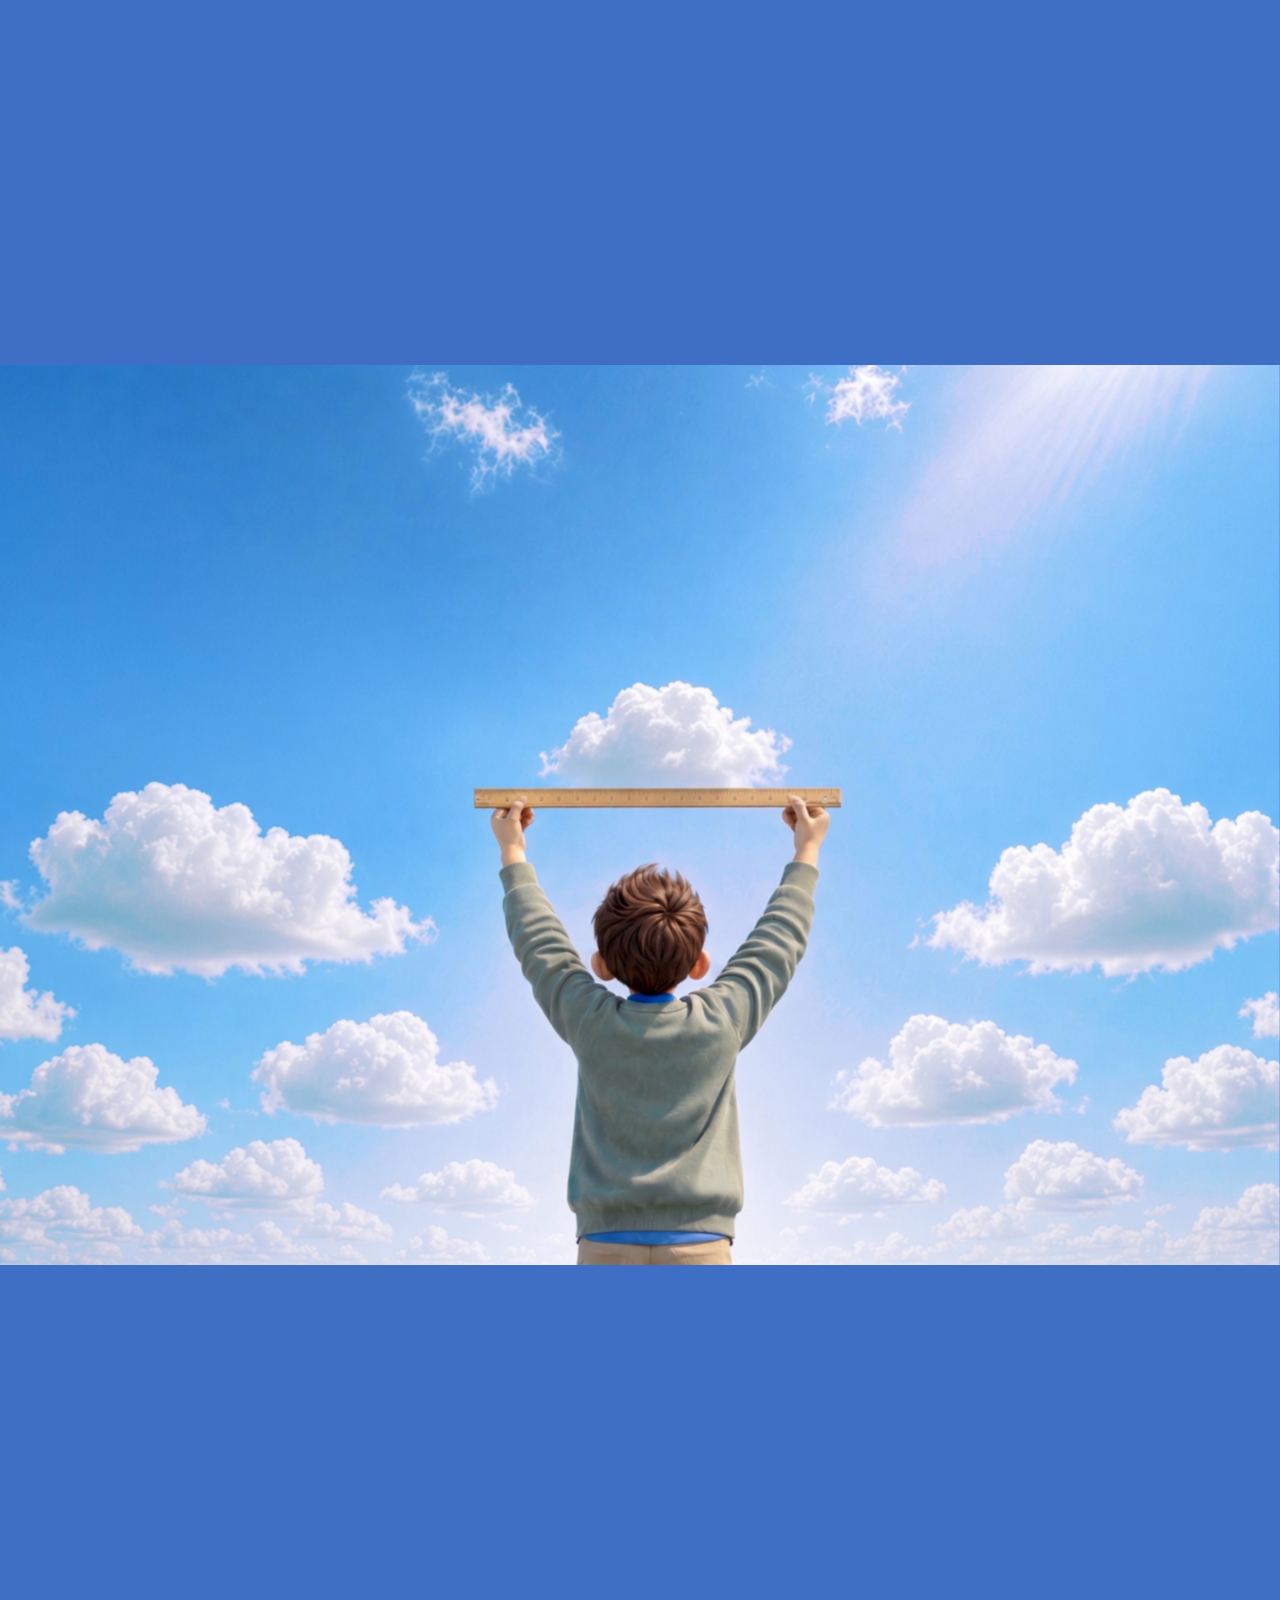
==== commit 819305ce: "Update favicon.png and index.html." ====
--- a/index.html
+++ b/index.html
@@ -4,7 +4,7 @@
     <meta charset="UTF-8" />
     <meta name="viewport" content="width=device-width, initial-scale=1, viewport-fit=cover" />
     <title>Galami Labs</title>
-    <link rel="icon" type="image/jpeg" href="/favicon.jpg" />
+    <link rel="icon" type="image/png" href="/favicon.png" />
     <link rel="stylesheet" href="styles.css" />
     <script>
       document.documentElement.classList.add("is-video-loading");
--- a/styles.css
+++ b/styles.css
@@ -1110,6 +1110,7 @@
 .replay.is-hint {
   background: rgba(255, 255, 255, 0.22);
   border-radius: 999px;
+  transition: none;
   animation: replay-hint 0.72s cubic-bezier(0.22, 1, 0.36, 1) 3;
   filter: drop-shadow(0 0 10px rgba(255, 255, 255, 0.95)) drop-shadow(0 1px 5px rgba(8, 28, 64, 0.55));
 }
@@ -1666,6 +1667,7 @@
   .step,
   .step svg,
   .replay,
+  .replay.is-hint,
   .peak-exit,
   .more-fog,
   .contact-email button,
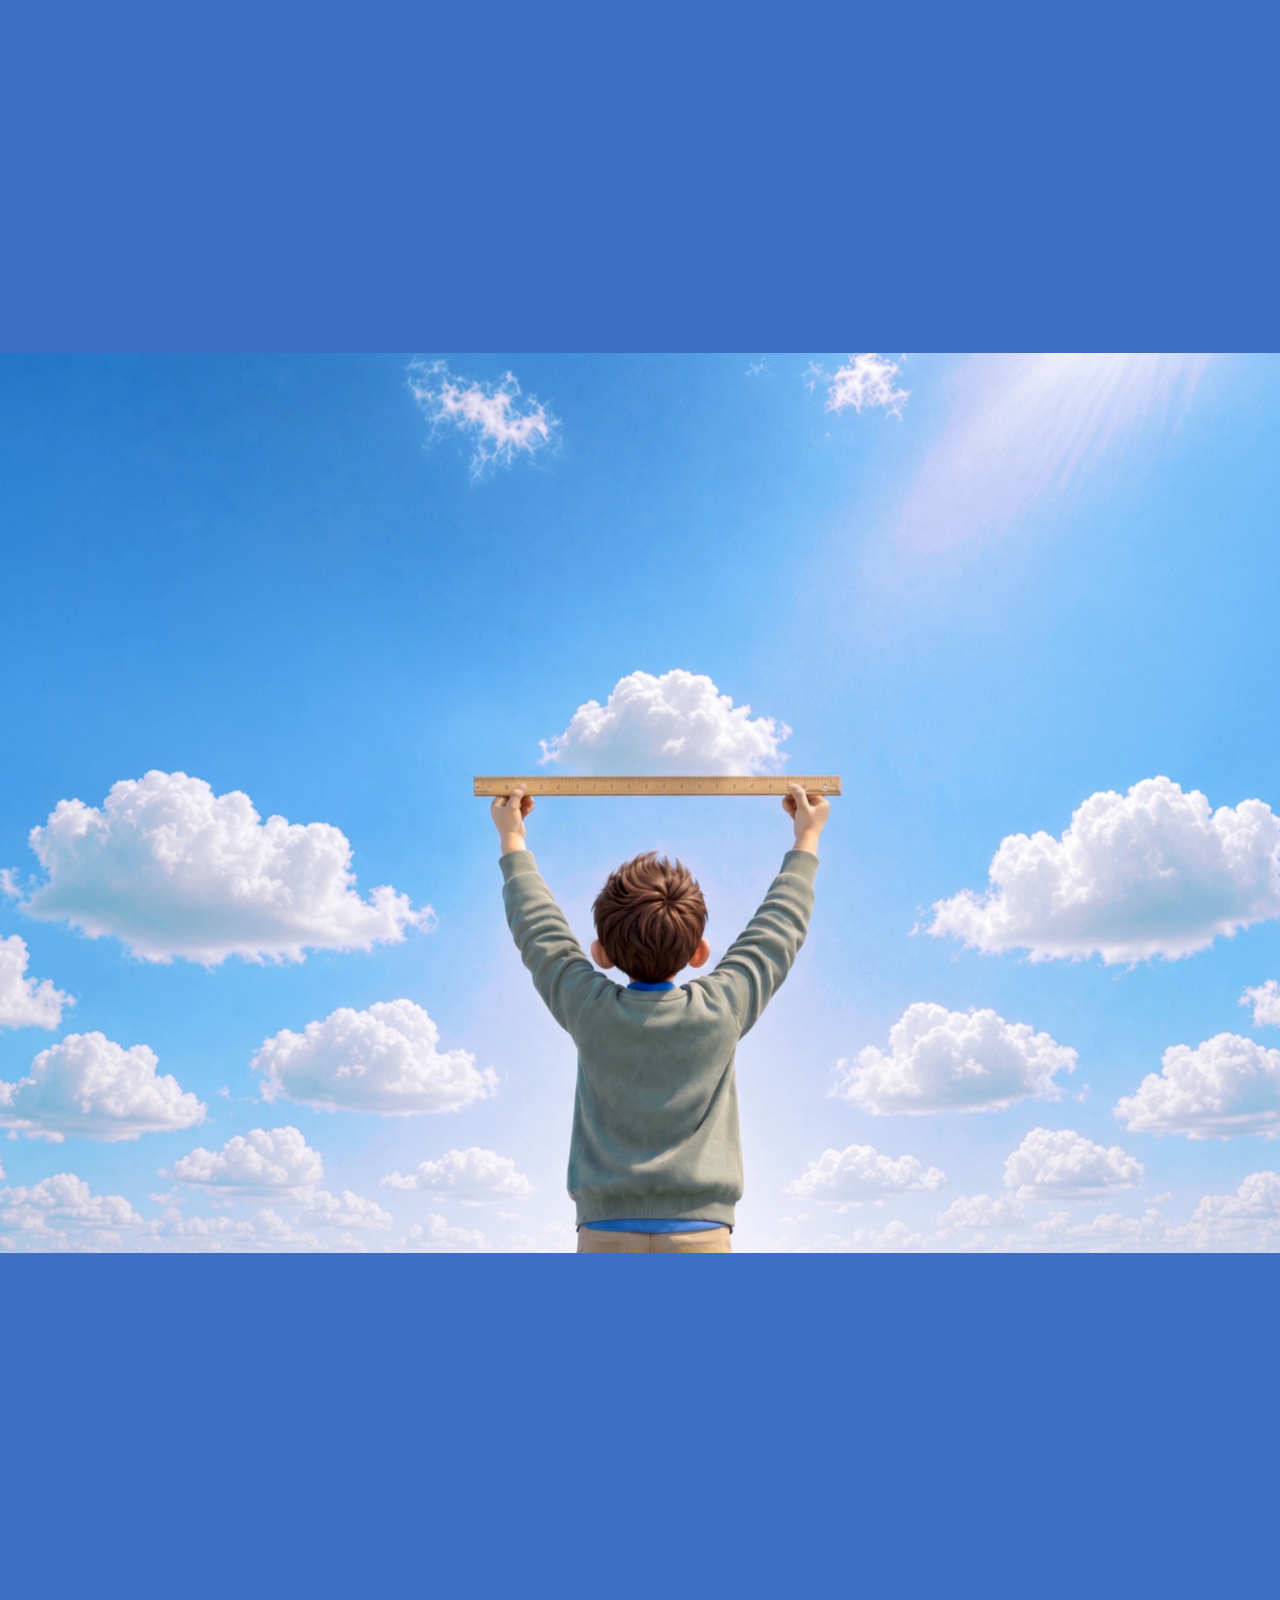
==== commit 5e64a515: "Update index.html and scrub.js." ====
--- a/index.html
+++ b/index.html
@@ -222,12 +222,6 @@
             <path d="M18.5 12H8.5M12.5 7.5 7.5 12l5 4.5" fill="none" stroke="currentColor" stroke-width="1.8" stroke-linecap="round" stroke-linejoin="round" />
           </svg>
         </button>
-        <button type="button" class="replay" hidden aria-label="Replay">
-          <svg viewBox="0 0 24 24" aria-hidden="true">
-            <path d="M3 12a9 9 0 1 0 9-9 9.75 9.75 0 0 0-6.74 2.74L3 8" fill="none" stroke="currentColor" stroke-width="1.8" stroke-linecap="round" stroke-linejoin="round" />
-            <path d="M3 3v5h5" fill="none" stroke="currentColor" stroke-width="1.8" stroke-linecap="round" stroke-linejoin="round" />
-          </svg>
-        </button>
         <button type="button" class="peak-exit" hidden aria-label="Back to the mountains">
           <svg class="peak-exit-mark" viewBox="0 0 24 24" aria-hidden="true">
             <path d="M6 6l12 12M18 6L6 18" fill="none" stroke="currentColor" stroke-width="1.8" stroke-linecap="round" />
@@ -238,7 +232,15 @@
         </button>
         <div class="more-fog" hidden>
           <nav class="more-links" aria-label="Contact">
-            <a href="mailto:guillaume.gruyters@gmail.com">Email</a>
+            <span class="more-email">
+              <a href="mailto:guillaume.gruyters@gmail.com">Email</a>
+              <button type="button" class="copy-email" data-email="guillaume.gruyters@gmail.com" aria-label="Copy email address">
+                <svg viewBox="0 0 24 24" aria-hidden="true">
+                  <rect x="8.5" y="8.5" width="11" height="11" rx="1.6" fill="none" stroke="currentColor" stroke-width="1.8" />
+                  <path d="M6.2 15.2H5.4A1.4 1.4 0 0 1 4 13.8V5.4A1.4 1.4 0 0 1 5.4 4h8.4A1.4 1.4 0 0 1 15.2 5.4V6.2" fill="none" stroke="currentColor" stroke-width="1.8" stroke-linejoin="round" />
+                </svg>
+              </button>
+            </span>
             <a href="https://www.linkedin.com/in/guillaume-gruyters/" target="_blank" rel="noreferrer">LinkedIn</a>
             <a href="https://www.guillaumegruyters.com/" target="_blank" rel="noreferrer">Personal website</a>
           </nav>
--- a/styles.css
+++ b/styles.css
@@ -262,6 +262,21 @@
 .summit-spot:focus-within .summit-label,
 .summit:hover .summit-label,
 .summit:focus-visible .summit-label {
+  opacity: 1;
+}
+
+.summit-spot.is-resting:hover .summit-line,
+.summit.is-resting:hover .summit-line,
+.summit-spot.is-resting:has(.summit-pilatus):hover .summit-line {
+  height: 0;
+}
+
+.summit-spot.is-resting:hover .summit-label,
+.summit.is-resting:hover .summit-label {
+  opacity: 0;
+}
+
+.pin:has(.summit-pilatus.is-resting:hover) .statement-hint {
   opacity: 1;
 }
 
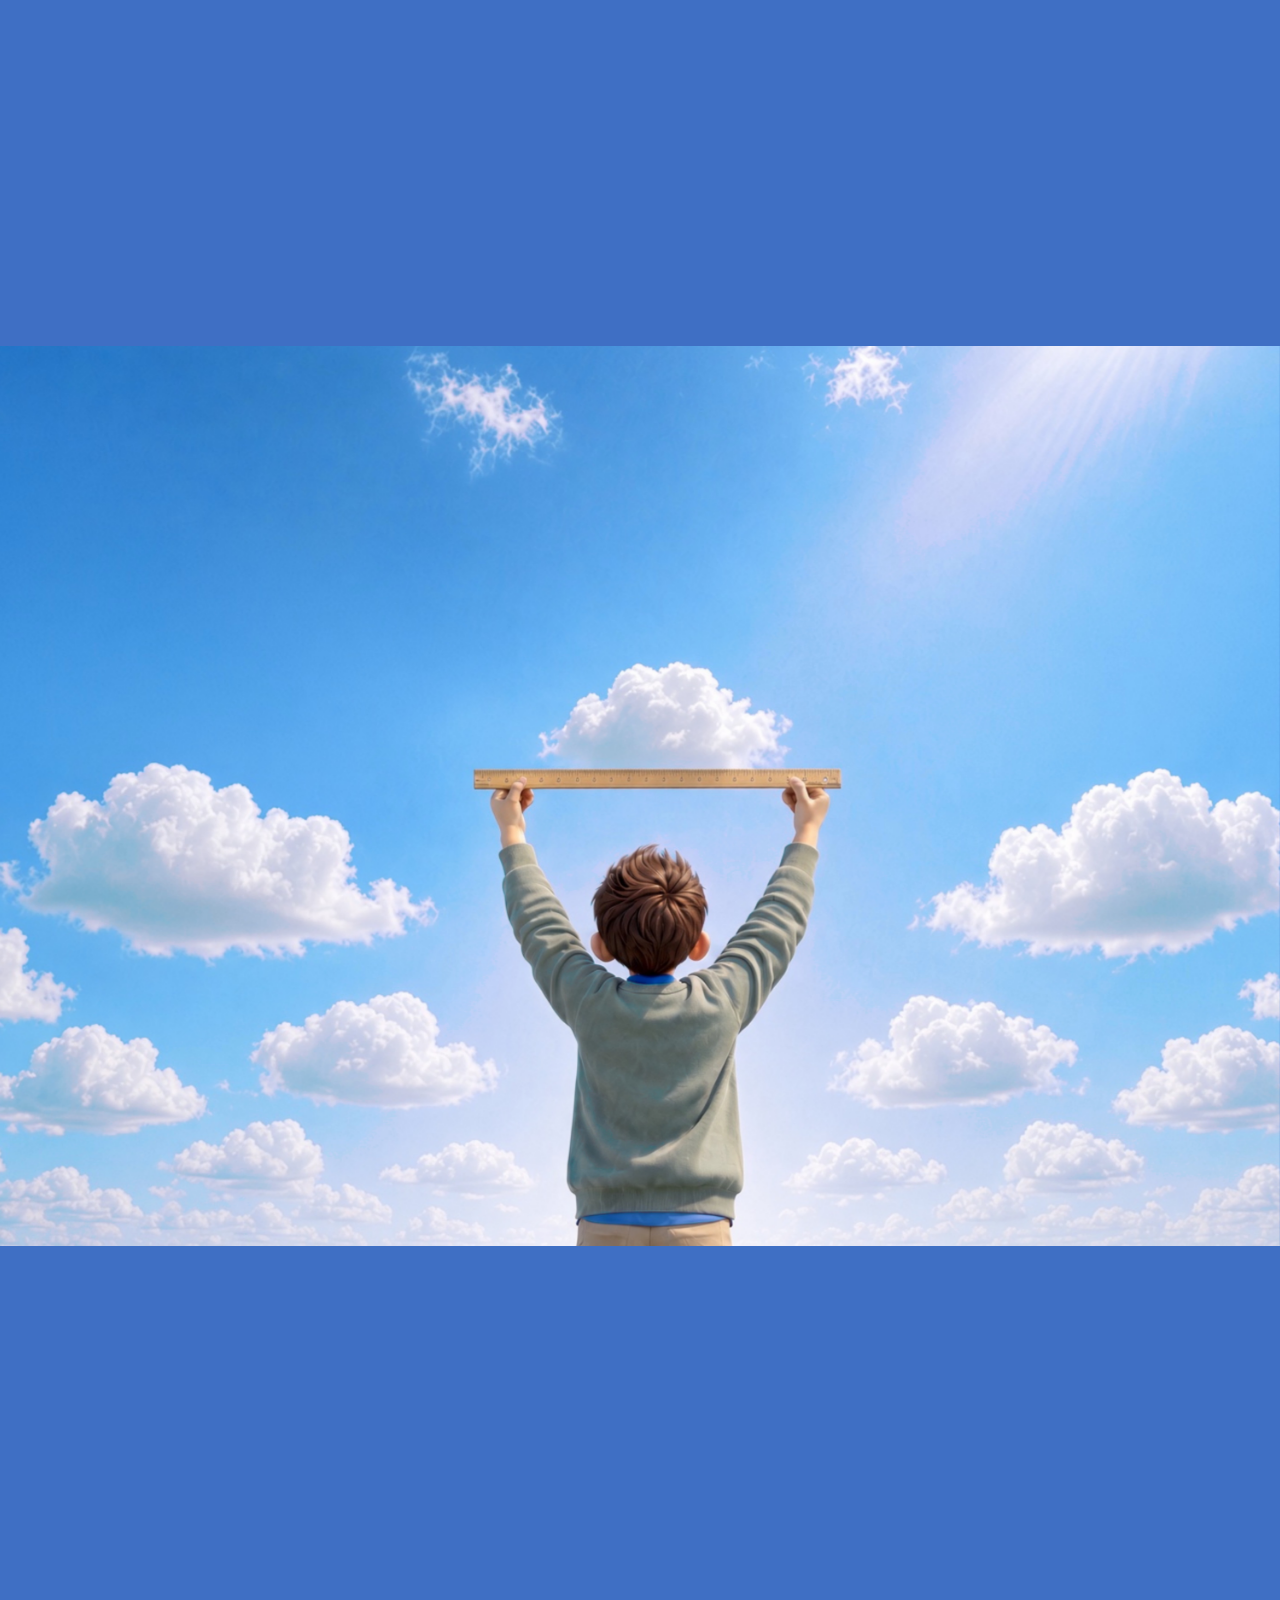
==== commit b9a33715: "Update index.html, scrub.js, and styles.css." ====
--- a/index.html
+++ b/index.html
@@ -235,9 +235,12 @@
             <span class="more-email">
               <a href="mailto:guillaume.gruyters@gmail.com">Email</a>
               <button type="button" class="copy-email" data-email="guillaume.gruyters@gmail.com" aria-label="Copy email address">
-                <svg viewBox="0 0 24 24" aria-hidden="true">
+                <svg class="copy-icon" viewBox="0 0 24 24" aria-hidden="true">
                   <rect x="8.5" y="8.5" width="11" height="11" rx="1.6" fill="none" stroke="currentColor" stroke-width="1.8" />
                   <path d="M6.2 15.2H5.4A1.4 1.4 0 0 1 4 13.8V5.4A1.4 1.4 0 0 1 5.4 4h8.4A1.4 1.4 0 0 1 15.2 5.4V6.2" fill="none" stroke="currentColor" stroke-width="1.8" stroke-linejoin="round" />
+                </svg>
+                <svg class="copy-check" viewBox="0 0 24 24" aria-hidden="true">
+                  <path d="M5 12.5 9.2 17 19 7" fill="none" stroke="currentColor" stroke-width="1.8" stroke-linecap="round" stroke-linejoin="round" />
                 </svg>
               </button>
             </span>
--- a/styles.css
+++ b/styles.css
@@ -389,11 +389,21 @@
   z-index: 6;
   overflow: hidden;
   visibility: hidden;
+  opacity: 0;
+  pointer-events: none;
   container-type: size;
+  transition: opacity 0.48s ease, visibility 0s linear 0.48s;
 }
 
 .pin.is-peaks .peaks {
   visibility: visible;
+  opacity: 1;
+  transition: opacity 0.48s ease, visibility 0s linear 0s;
+}
+
+.pin.is-end:not(.is-peaks) .peaks:not([hidden]) {
+  visibility: visible;
+  z-index: 1;
 }
 
 .screen-bleed {
@@ -1179,12 +1189,66 @@
   gap: 1.6rem;
 }
 
-.more-links a {
+.more-links a,
+.more-email {
   color: inherit;
   text-decoration: none;
   font: 500 clamp(2.6rem, 6.6vw, 4.6rem)/0.95 system-ui, sans-serif;
   letter-spacing: -0.045em;
   text-shadow: 0 1px 16px rgba(8, 28, 64, 0.28);
+}
+
+.more-email {
+  display: inline-flex;
+  align-items: center;
+  gap: 0.22em;
+  max-width: 100%;
+  white-space: nowrap;
+}
+
+.more-email a {
+  user-select: text;
+  -webkit-user-select: text;
+}
+
+.copy-email {
+  display: inline-grid;
+  place-items: center;
+  flex: none;
+  width: 0.58em;
+  height: 0.58em;
+  margin: 0;
+  padding: 0;
+  border: 0;
+  background: none;
+  color: inherit;
+  cursor: pointer;
+  user-select: none;
+  text-shadow: none;
+  filter: drop-shadow(0 1px 8px rgba(8, 28, 64, 0.28));
+}
+
+.copy-email svg {
+  width: 100%;
+  height: 100%;
+}
+
+.copy-email .copy-check,
+.copy-email.is-copied .copy-icon {
+  display: none;
+}
+
+.copy-email.is-copied .copy-check {
+  display: block;
+}
+
+.copy-email:hover,
+.copy-email:focus-visible {
+  transform: scale(1.08);
+}
+
+.copy-email.is-copied {
+  color: #fff;
 }
 
 .more-links a:hover,
@@ -1322,15 +1386,15 @@
 
   .pin {
     --band-top: 0px;
-    --band-bottom: 24px;
+    --band-bottom: 0px;
     --chrome-top: env(safe-area-inset-top, 0px);
-    --chrome-bottom: calc(var(--band-bottom) + env(safe-area-inset-bottom, 0px));
+    --chrome-bottom: env(safe-area-inset-bottom, 0px);
     position: sticky;
     z-index: 1;
     top: 0;
     width: 100%;
     height: 100vh;
-    height: 100lvh;
+    height: 100svh;
     background: transparent;
     overflow: hidden;
   }
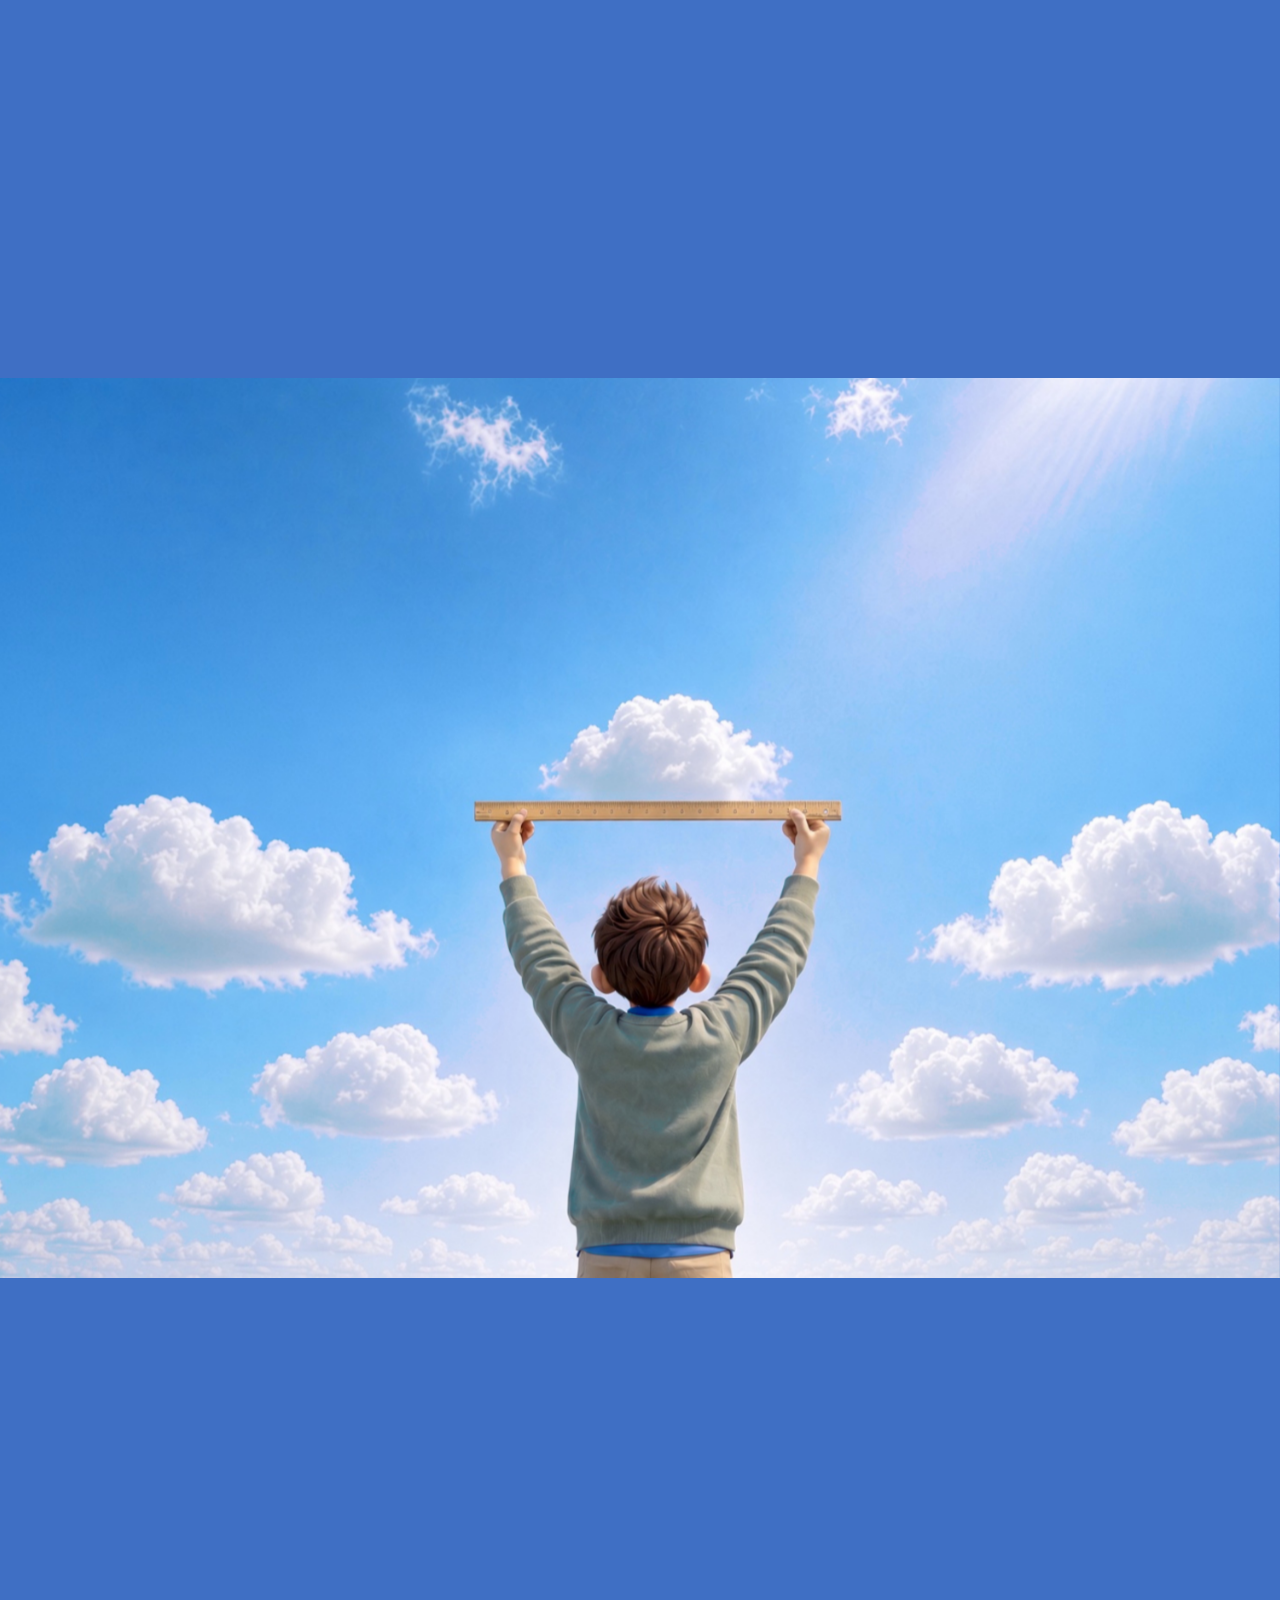
==== commit 3a200183: "Update index.html, scrub.js, and styles.css." ====
--- a/index.html
+++ b/index.html
@@ -248,6 +248,7 @@
             <a href="https://www.guillaumegruyters.com/" target="_blank" rel="noreferrer">Personal website</a>
           </nav>
           <p class="more-sign">Galami Labs by Guillaume Gruyters.</p>
+          <p class="copy-note" hidden aria-live="polite">Email copied to clipboard</p>
         </div>
         <nav class="peak-dots" hidden aria-label="Slideshow">
           <button type="button" aria-label="Agentic AI"></button>
--- a/styles.css
+++ b/styles.css
@@ -401,7 +401,8 @@
   transition: opacity 0.48s ease, visibility 0s linear 0s;
 }
 
-.pin.is-end:not(.is-peaks) .peaks:not([hidden]) {
+.pin.is-end:not(.is-peaks) .peaks:not([hidden]),
+.pin.is-warm:not(.is-peaks) .peaks:not([hidden]) {
   visibility: visible;
   z-index: 1;
 }
@@ -1199,9 +1200,10 @@
 }
 
 .more-email {
+  position: relative;
   display: inline-flex;
   align-items: center;
-  gap: 0.22em;
+  justify-content: center;
   max-width: 100%;
   white-space: nowrap;
 }
@@ -1212,19 +1214,27 @@
 }
 
 .copy-email {
+  position: absolute;
+  top: 50%;
+  left: calc(100% + 0.22em);
   display: inline-grid;
   place-items: center;
   flex: none;
-  width: 0.58em;
-  height: 0.58em;
+  width: 0.62em;
+  height: 0.62em;
+  min-width: 1.75rem;
+  min-height: 1.75rem;
   margin: 0;
   padding: 0;
   border: 0;
   background: none;
   color: inherit;
+  font: inherit;
+  line-height: 1;
   cursor: pointer;
   user-select: none;
   text-shadow: none;
+  transform: translateY(-50%);
   filter: drop-shadow(0 1px 8px rgba(8, 28, 64, 0.28));
 }
 
@@ -1244,7 +1254,7 @@
 
 .copy-email:hover,
 .copy-email:focus-visible {
-  transform: scale(1.08);
+  transform: translateY(-50%) scale(1.08);
 }
 
 .copy-email.is-copied {
@@ -1258,7 +1268,8 @@
   text-underline-offset: 0.16em;
 }
 
-.more-sign {
+.more-sign,
+.copy-note {
   position: absolute;
   left: 1.25rem;
   right: 1.25rem;
@@ -1268,6 +1279,14 @@
   font: 500 0.98rem/1.35 system-ui, sans-serif;
   letter-spacing: 0.01em;
   text-shadow: 0 1px 10px rgba(8, 28, 64, 0.28);
+}
+
+.copy-note[hidden] {
+  display: none;
+}
+
+.more-fog.is-copied .more-sign {
+  visibility: hidden;
 }
 
 .advance[hidden],
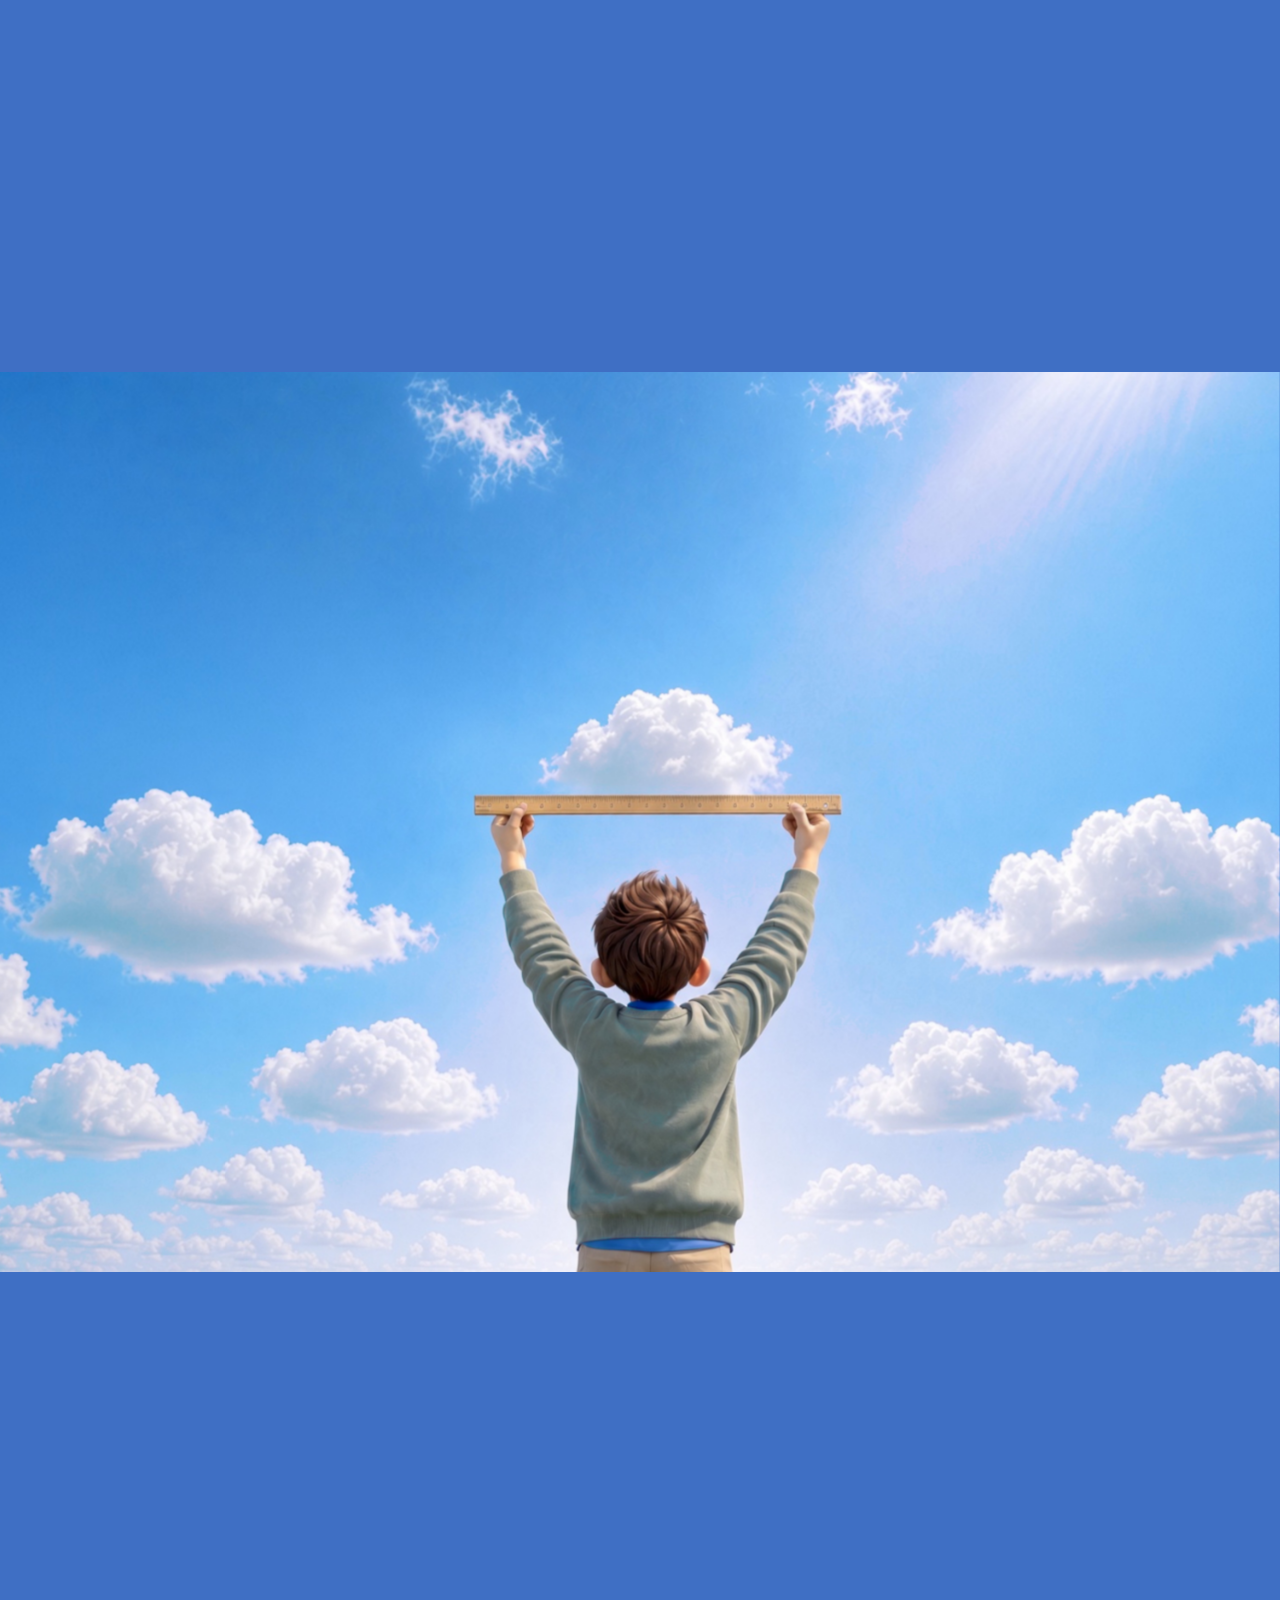
==== commit e1a7696e: "Update index.html and styles.css." ====
--- a/index.html
+++ b/index.html
@@ -234,7 +234,9 @@
           <nav class="more-links" aria-label="Contact">
             <span class="more-email">
               <a href="mailto:guillaume.gruyters@gmail.com">Email</a>
+              <span class="more-or">or</span>
               <button type="button" class="copy-email" data-email="guillaume.gruyters@gmail.com" aria-label="Copy email address">
+                <em class="copy-word">copy</em>
                 <svg class="copy-icon" viewBox="0 0 24 24" aria-hidden="true">
                   <rect x="8.5" y="8.5" width="11" height="11" rx="1.6" fill="none" stroke="currentColor" stroke-width="1.8" />
                   <path d="M6.2 15.2H5.4A1.4 1.4 0 0 1 4 13.8V5.4A1.4 1.4 0 0 1 5.4 4h8.4A1.4 1.4 0 0 1 15.2 5.4V6.2" fill="none" stroke="currentColor" stroke-width="1.8" stroke-linejoin="round" />
--- a/styles.css
+++ b/styles.css
@@ -1200,47 +1200,48 @@
 }
 
 .more-email {
-  position: relative;
   display: inline-flex;
   align-items: center;
   justify-content: center;
+  gap: 0.28em;
   max-width: 100%;
   white-space: nowrap;
 }
 
-.more-email a {
+.more-email a,
+.more-or,
+.copy-word {
   user-select: text;
   -webkit-user-select: text;
 }
 
+.copy-word {
+  font: inherit;
+  font-style: italic;
+  letter-spacing: inherit;
+}
+
 .copy-email {
-  position: absolute;
-  top: 50%;
-  left: calc(100% + 0.22em);
-  display: inline-grid;
-  place-items: center;
-  flex: none;
-  width: 0.62em;
-  height: 0.62em;
-  min-width: 1.75rem;
-  min-height: 1.75rem;
+  display: inline-flex;
+  align-items: center;
+  gap: 0.22em;
   margin: 0;
   padding: 0;
   border: 0;
   background: none;
   color: inherit;
   font: inherit;
-  line-height: 1;
+  letter-spacing: inherit;
+  line-height: inherit;
   cursor: pointer;
-  user-select: none;
-  text-shadow: none;
-  transform: translateY(-50%);
+  text-shadow: inherit;
+}
+
+.copy-email svg {
+  width: 0.62em;
+  height: 0.62em;
+  flex: none;
   filter: drop-shadow(0 1px 8px rgba(8, 28, 64, 0.28));
-}
-
-.copy-email svg {
-  width: 100%;
-  height: 100%;
 }
 
 .copy-email .copy-check,
@@ -1252,9 +1253,11 @@
   display: block;
 }
 
-.copy-email:hover,
-.copy-email:focus-visible {
-  transform: translateY(-50%) scale(1.08);
+.copy-email:hover .copy-word,
+.copy-email:focus-visible .copy-word {
+  text-decoration: underline;
+  text-decoration-thickness: 2px;
+  text-underline-offset: 0.16em;
 }
 
 .copy-email.is-copied {
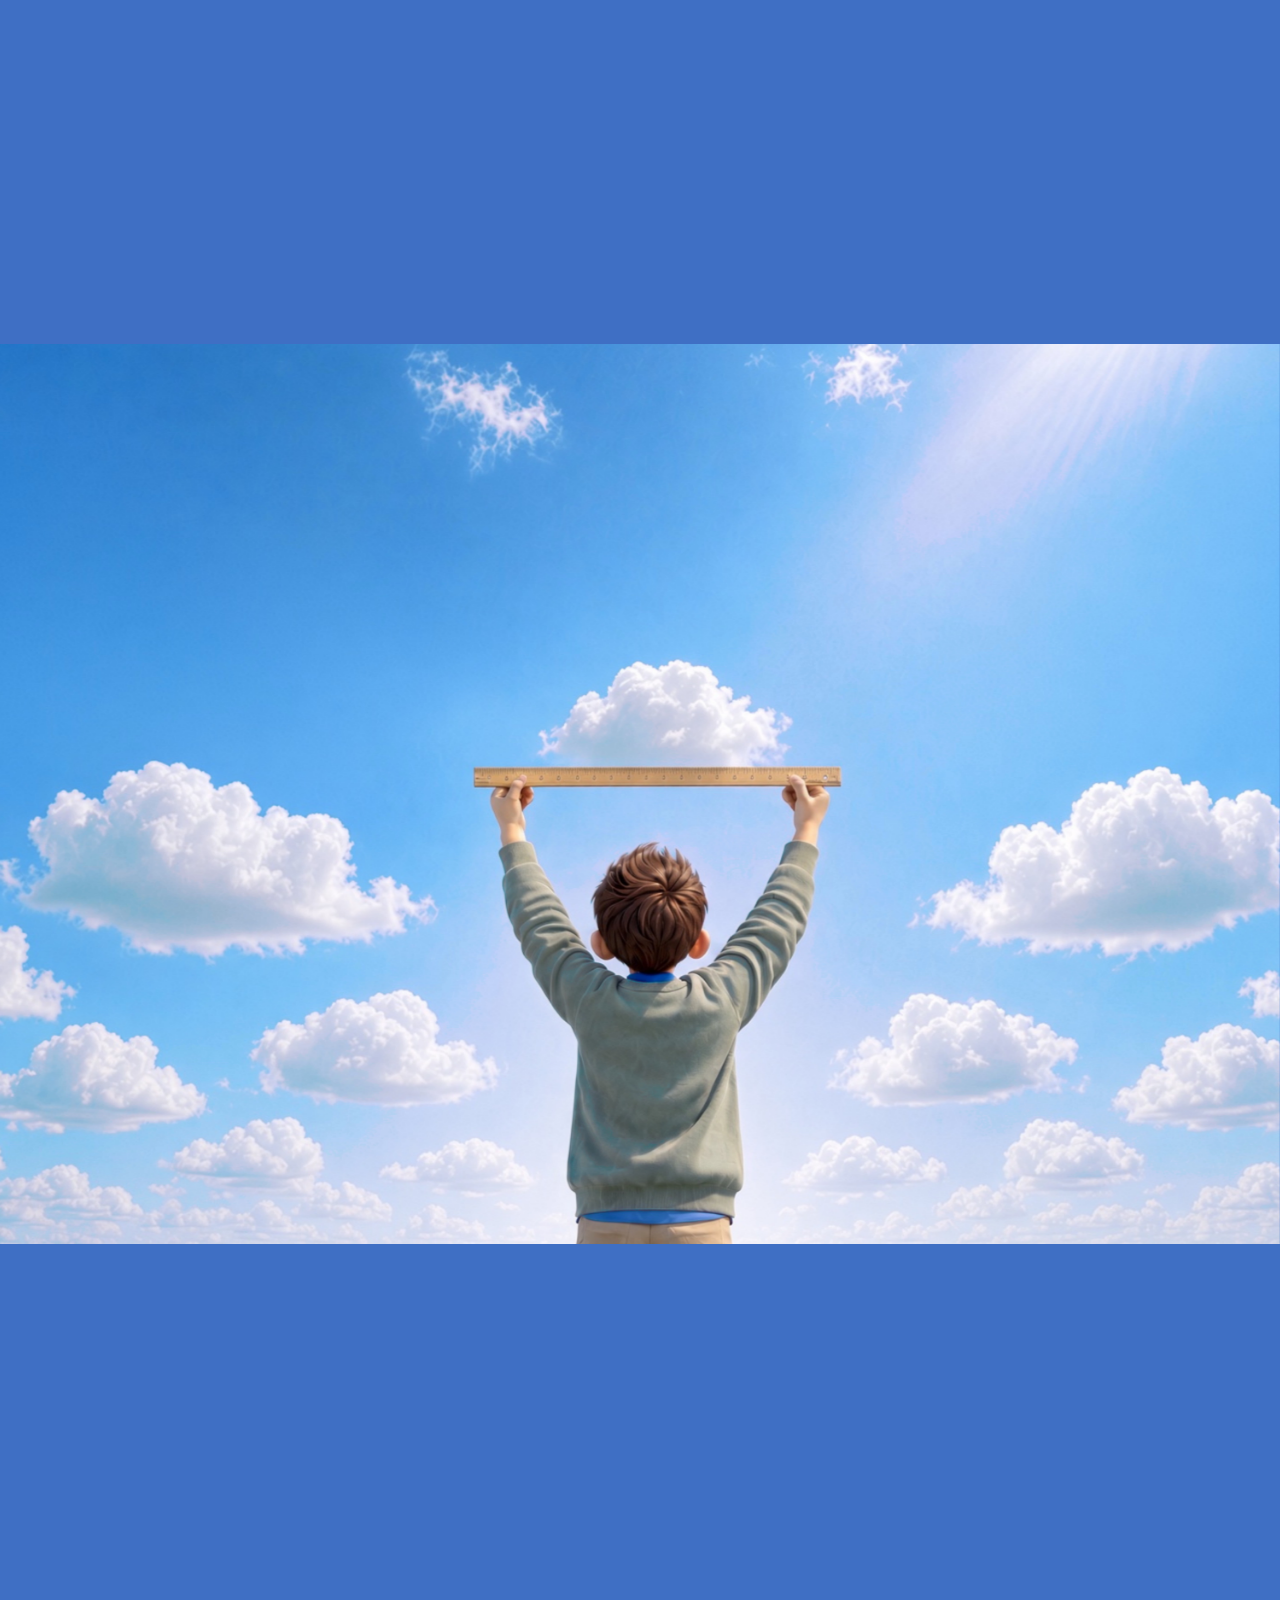
==== commit fbaa29ad: "Update index.html and styles.css." ====
--- a/index.html
+++ b/index.html
@@ -236,7 +236,6 @@
               <a href="mailto:guillaume.gruyters@gmail.com">Email</a>
               <span class="more-or">or</span>
               <button type="button" class="copy-email" data-email="guillaume.gruyters@gmail.com" aria-label="Copy email address">
-                <em class="copy-word">copy</em>
                 <svg class="copy-icon" viewBox="0 0 24 24" aria-hidden="true">
                   <rect x="8.5" y="8.5" width="11" height="11" rx="1.6" fill="none" stroke="currentColor" stroke-width="1.8" />
                   <path d="M6.2 15.2H5.4A1.4 1.4 0 0 1 4 13.8V5.4A1.4 1.4 0 0 1 5.4 4h8.4A1.4 1.4 0 0 1 15.2 5.4V6.2" fill="none" stroke="currentColor" stroke-width="1.8" stroke-linejoin="round" />
--- a/styles.css
+++ b/styles.css
@@ -1208,39 +1208,32 @@
   white-space: nowrap;
 }
 
-.more-email a,
-.more-or,
-.copy-word {
+.more-email a {
   user-select: text;
   -webkit-user-select: text;
 }
 
-.copy-word {
-  font: inherit;
-  font-style: italic;
-  letter-spacing: inherit;
-}
-
 .copy-email {
-  display: inline-flex;
-  align-items: center;
-  gap: 0.22em;
+  display: inline-grid;
+  place-items: center;
+  width: 0.62em;
+  height: 0.62em;
+  min-width: 1.75rem;
+  min-height: 1.75rem;
   margin: 0;
   padding: 0;
   border: 0;
   background: none;
   color: inherit;
   font: inherit;
-  letter-spacing: inherit;
-  line-height: inherit;
+  line-height: 1;
   cursor: pointer;
-  text-shadow: inherit;
+  text-shadow: none;
 }
 
 .copy-email svg {
-  width: 0.62em;
-  height: 0.62em;
-  flex: none;
+  width: 100%;
+  height: 100%;
   filter: drop-shadow(0 1px 8px rgba(8, 28, 64, 0.28));
 }
 
@@ -1253,11 +1246,9 @@
   display: block;
 }
 
-.copy-email:hover .copy-word,
-.copy-email:focus-visible .copy-word {
-  text-decoration: underline;
-  text-decoration-thickness: 2px;
-  text-underline-offset: 0.16em;
+.copy-email:hover,
+.copy-email:focus-visible {
+  transform: scale(1.08);
 }
 
 .copy-email.is-copied {
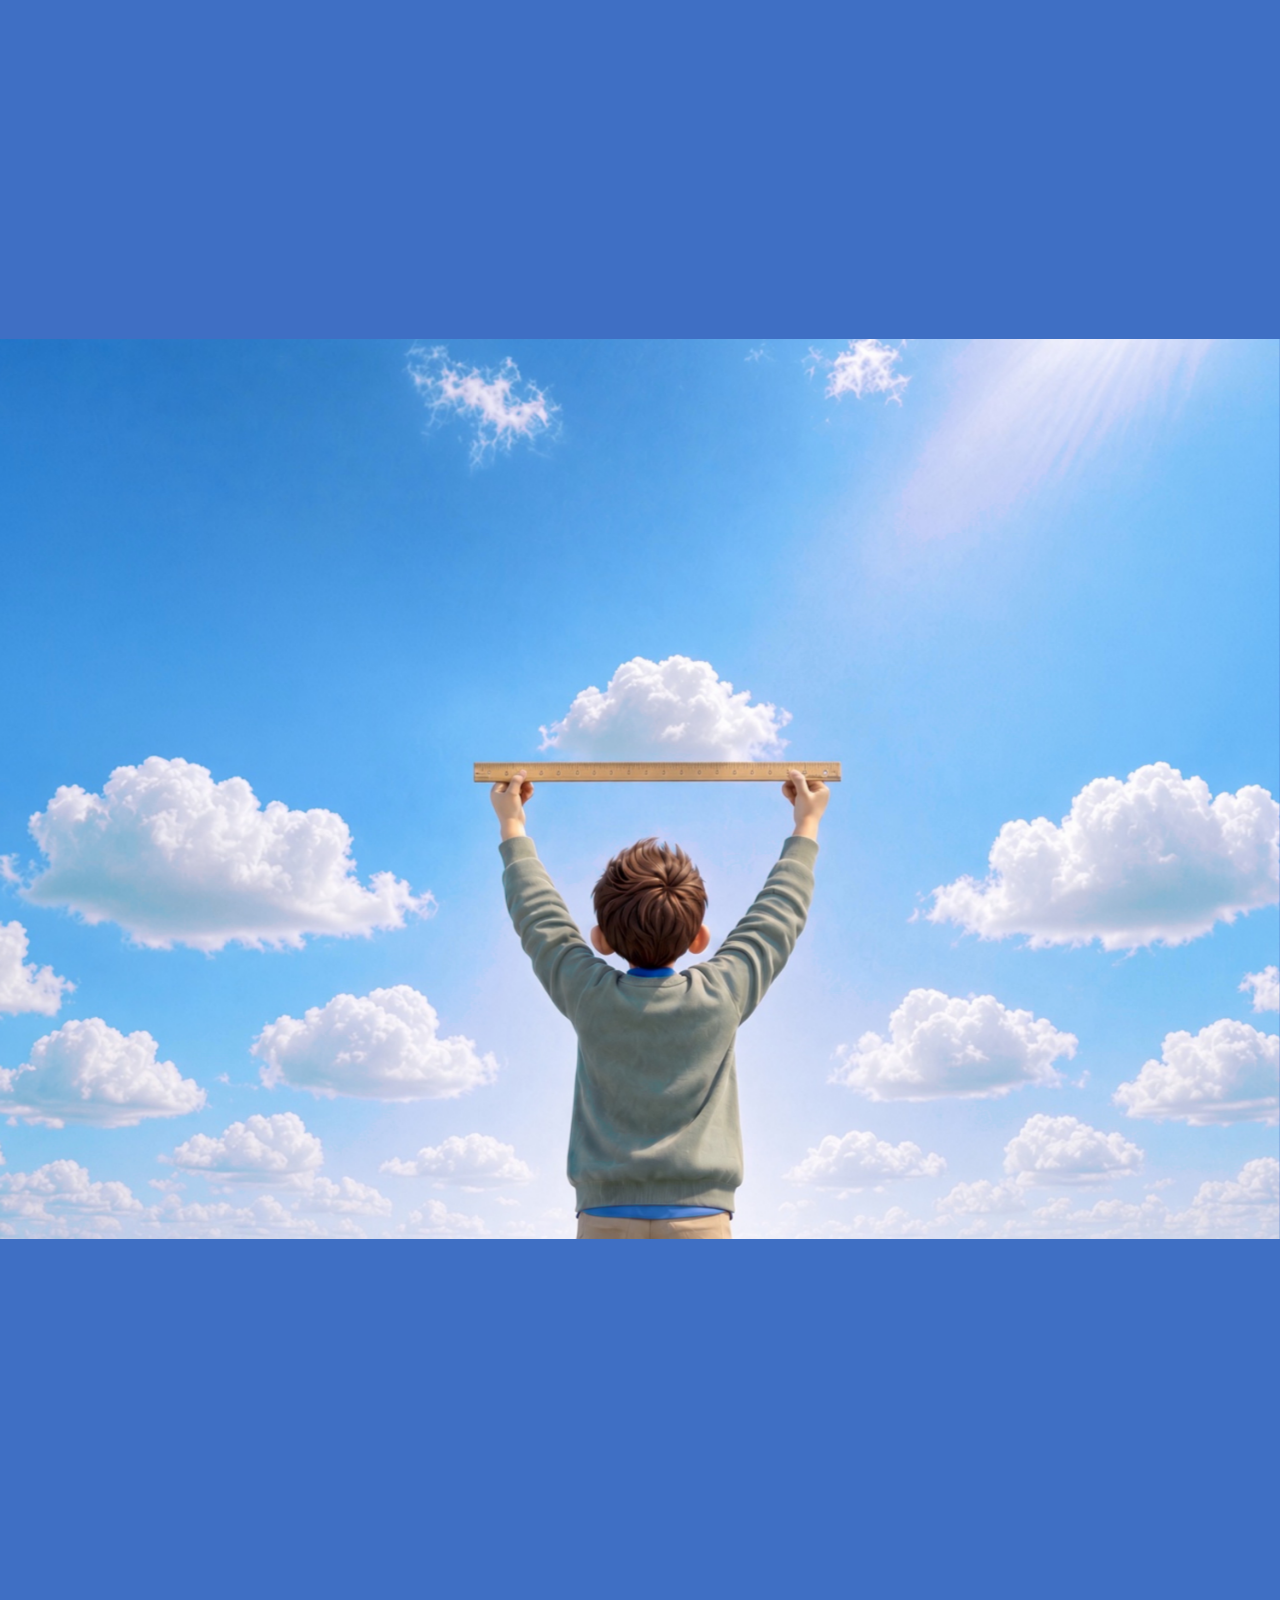
==== commit 8c5eab0d: "Update index.html." ====
--- a/index.html
+++ b/index.html
@@ -234,7 +234,6 @@
           <nav class="more-links" aria-label="Contact">
             <span class="more-email">
               <a href="mailto:guillaume.gruyters@gmail.com">Email</a>
-              <span class="more-or">or</span>
               <button type="button" class="copy-email" data-email="guillaume.gruyters@gmail.com" aria-label="Copy email address">
                 <svg class="copy-icon" viewBox="0 0 24 24" aria-hidden="true">
                   <rect x="8.5" y="8.5" width="11" height="11" rx="1.6" fill="none" stroke="currentColor" stroke-width="1.8" />
